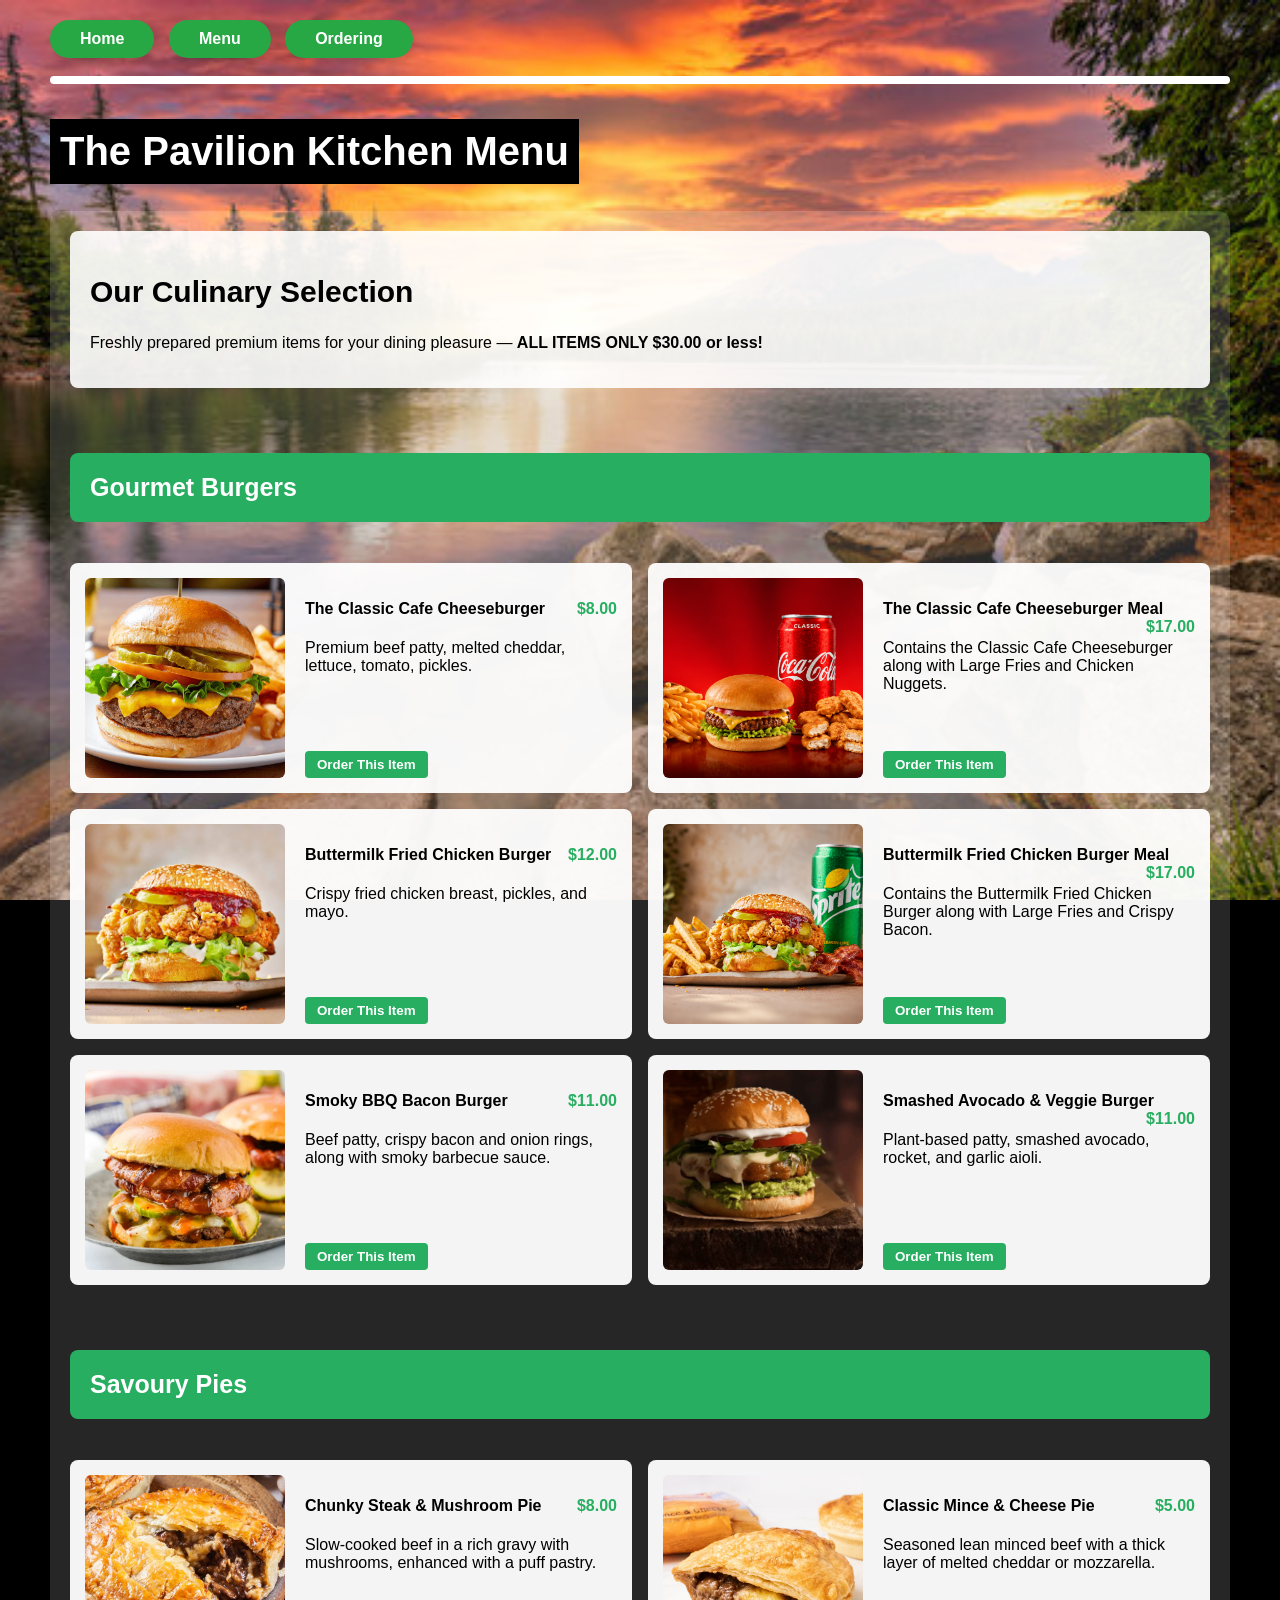
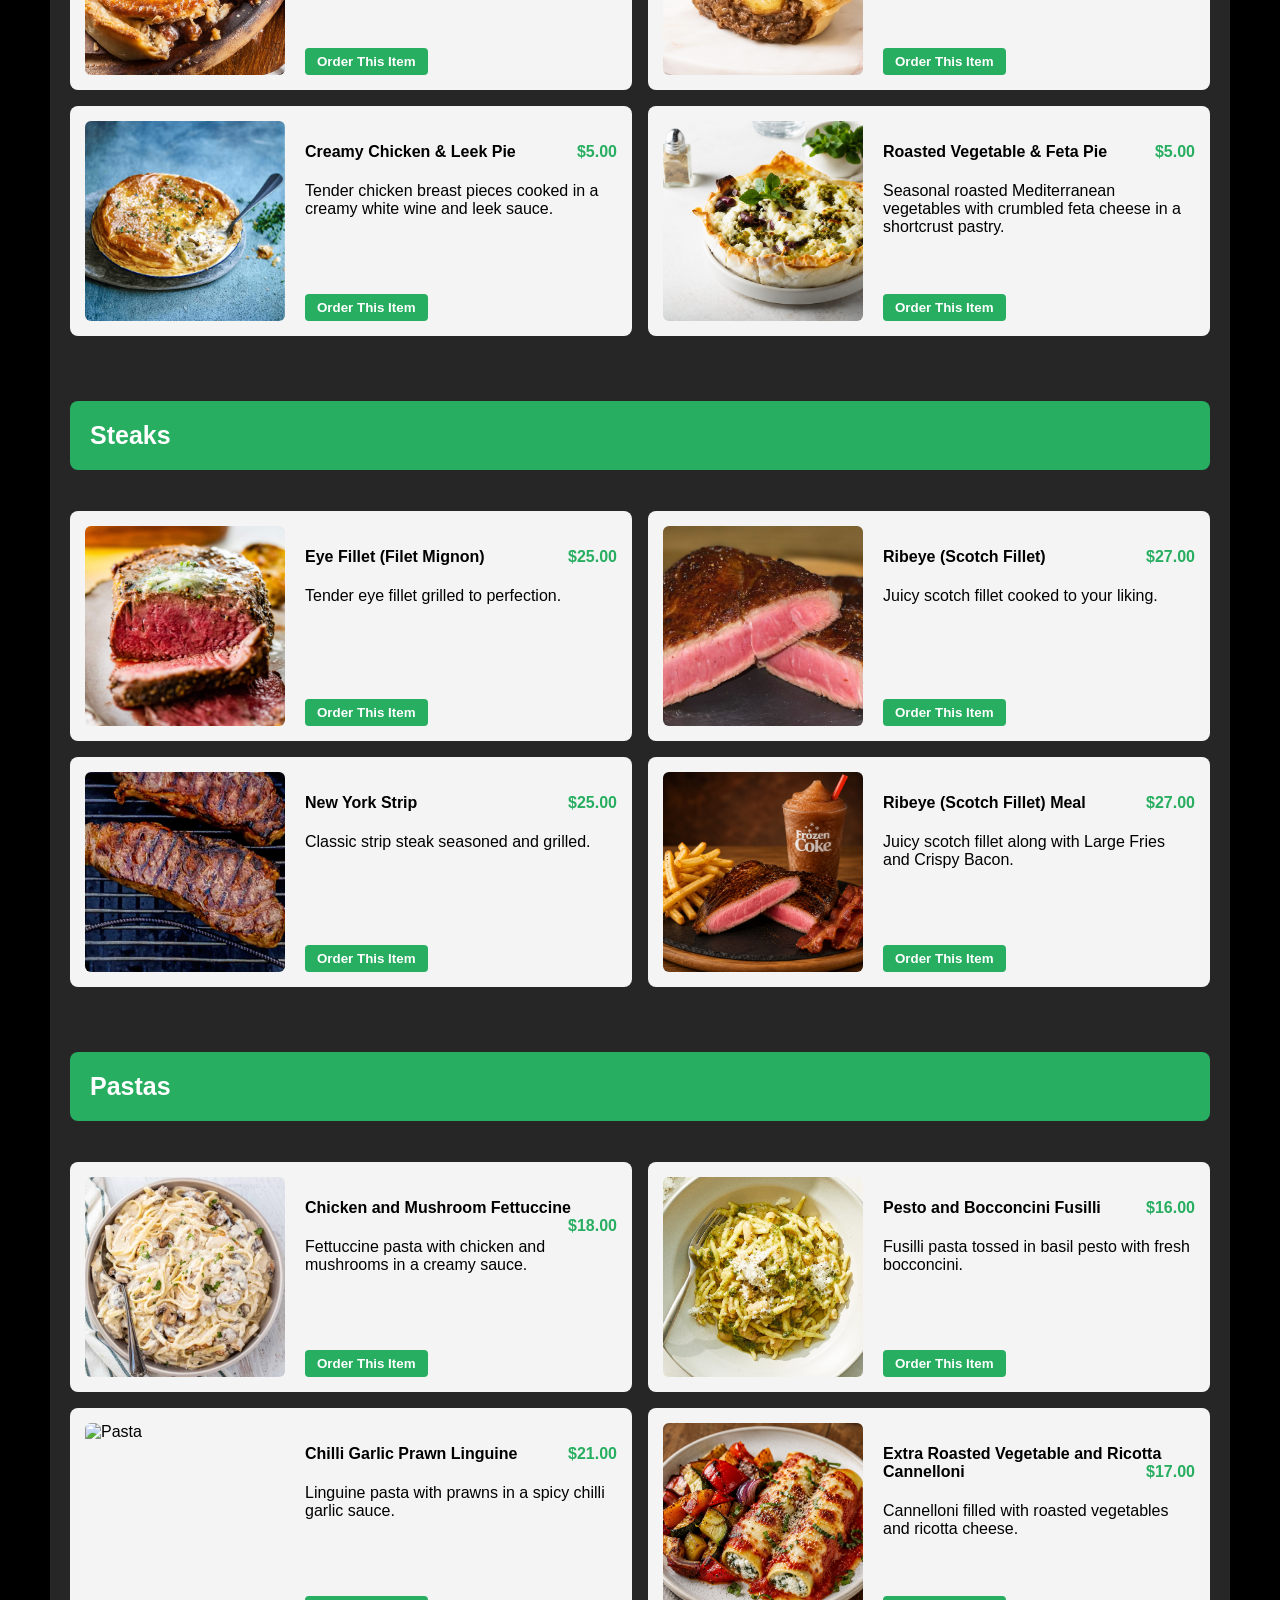
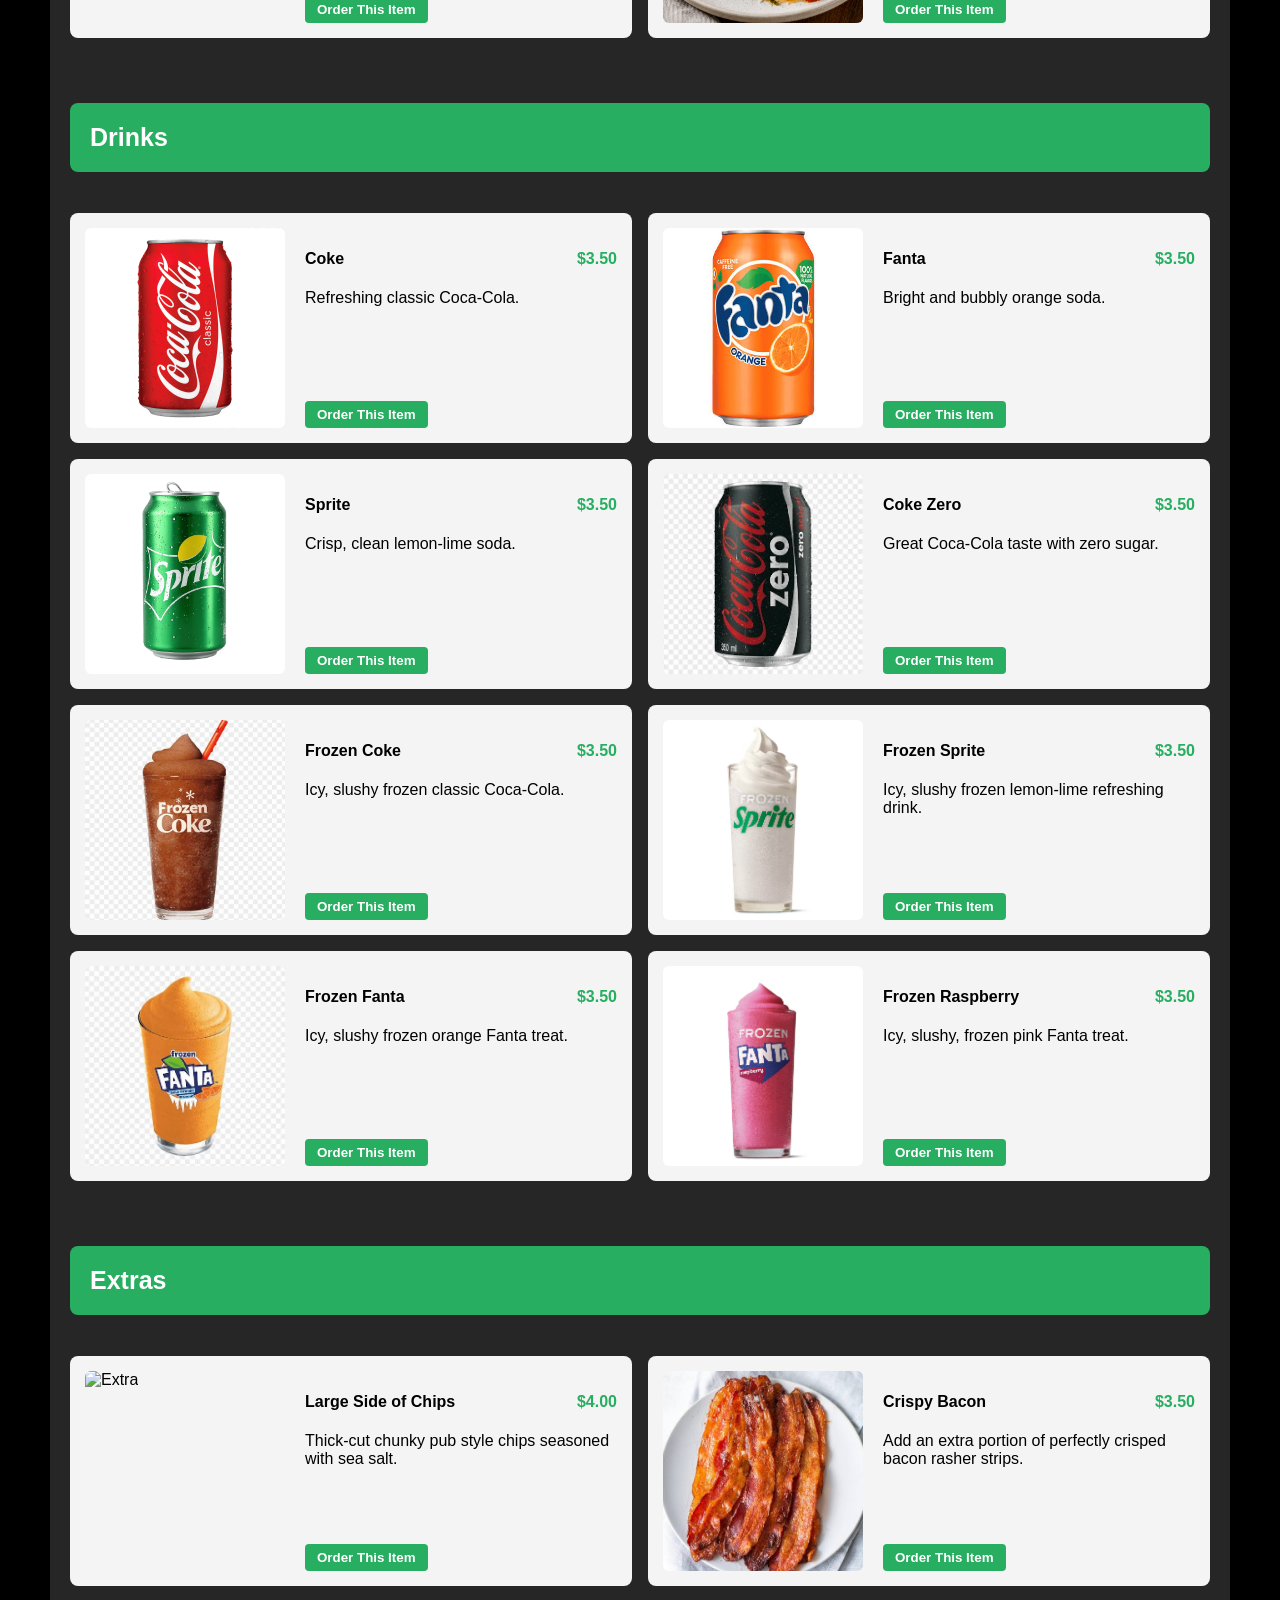
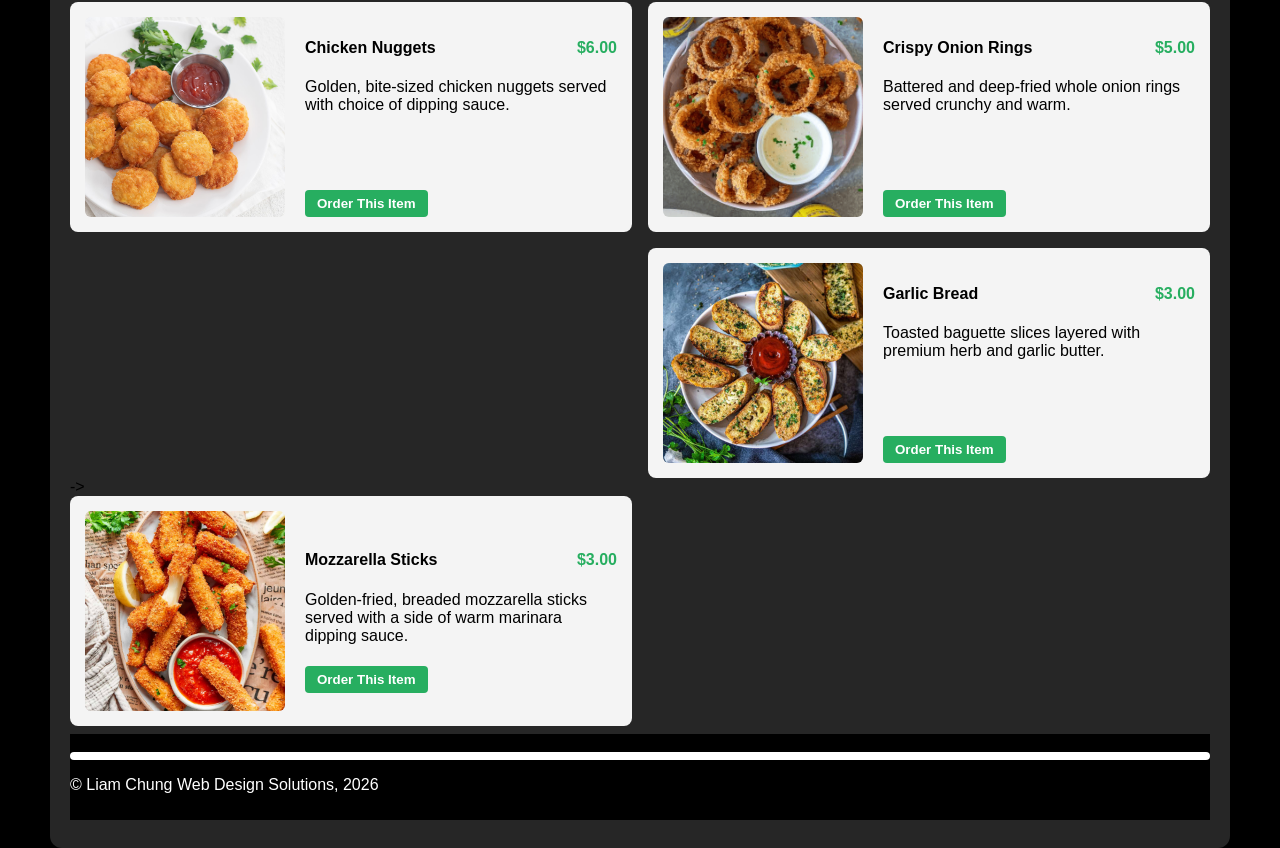
==== Menu.html @ 3f5bae8e "Jul 14, 2026, 12:06 AM" ====
<!DOCTYPE html>
<html lang="en">

<head>
  <title>The Pavilion Kitchen Menu</title>
  <meta charset="UTF-8">

  <!-- Google Fonts Geomini configuration -->
  <link rel="preconnect" href="https://fonts.googleapis.com">
  <link rel="preconnect" href="https://gstatic.com" crossorigin>
  <link rel="stylesheet" href="https://fonts.googleapis.com/css?family=Geomini">  

  <!-- favicon: correct path and include shortcut for older browsers -->
  <link rel="icon" type="image/x-icon" href="images.html/lc_icon.ico">
  <link href="style.css" rel="stylesheet">
</head>

<body class="menu-page">
  <!-- GLOBAL NAVIGATION: Keep layout structure consistent across index, menu, and ordering sub-pages -->
  <nav>
    <a class="buttonleft" href="index.html">Home</a>
    <a class="button" href="Menu.html">Menu</a>
    <a class="button" href="Ordering.html">Ordering</a>
    <hr class="horizontal">
  </nav>

  <!-- BANNER HEADER: Identifies the specific subsystem of the website clearly to the user -->
  <header>
    <!-- Added the menu-title class here -->
    <h1 class="menu-title">The Pavilion Kitchen Menu</h1>
  </header>

  <!-- MAIN CONTAINER: flexbox/grid layout defined in style.css to split menus and settings side-by-side -->
  <main class="menu-display-container">

    <div class="menu-header">
      <h2>Our Culinary Selection</h2>
      <p>Freshly prepared premium items for your dining pleasure — <strong>ALL ITEMS ONLY $30.00 or less!</strong></p>
    </div>


    <!-- Category: Gourmet Burgers -->
    <div class="menu-category-container">
      <h3 class="menu-category-title">Gourmet Burgers</h3>

      <div class="menu-item-card">
        <div class="menu-item-card-image"><img src="images.html/Classic_Cafe_Cheeseburger.png" alt="Burger"></div>
        <div class="menu-item-card-content">
          <div>
            <h4>The Classic Cafe Cheeseburger <span class="price-badge">$8.00</span></h4>
            <p>Premium beef patty, melted cheddar, lettuce, tomato, pickles.</p>
          </div>
          <div><button class="order-btn" onclick="selectAndGo('burg_1')">Order This Item</button></div>
        </div>
      </div>

      <div class="menu-item-card">
        <div class="menu-item-card-image"><img src="images.html/Classic_Cafe_Cheeseburger_Meal_Food.png" alt="Burger"></div>
        <div class="menu-item-card-content">
          <div>
            <h4>The Classic Cafe Cheeseburger Meal <span class="price-badge">$17.00</span></h4>
            <p>Contains the Classic Cafe Cheeseburger along with Large Fries and Chicken Nuggets.</p>
          </div>
          <div><button class="order-btn" onclick="selectAndGo('burg_2')">Order This Item</button></div>
        </div>
      </div>

      <div class="menu-item-card">
        <div class="menu-item-card-image"><img src="images.html/Buttermilk_Fried_Chicken_Burger.png" alt="Burger"></div>
        <div class="menu-item-card-content">
          <div>
            <h4>Buttermilk Fried Chicken Burger <span class="price-badge">$12.00</span></h4>
            <p>Crispy fried chicken breast, pickles, and mayo.</p>
          </div>
          <div><button class="order-btn" onclick="selectAndGo('burg_3')">Order This Item</button></div>
        </div>
      </div>

      <div class="menu-item-card">
        <div class="menu-item-card-image"><img src="images.html/Buttermilk_Fried_Chicken_Burger_Meal.png" alt="Burger"></div>
        <div class="menu-item-card-content">
          <div>
            <h4>Buttermilk Fried Chicken Burger Meal <span class="price-badge">$17.00</span></h4>
            <p>Contains the Buttermilk Fried Chicken Burger along with Large Fries and Crispy Bacon.</p>
          </div>
          <div><button class="order-btn" onclick="selectAndGo('burg_4')">Order This Item</button></div>
        </div>
      </div>

      <div class="menu-item-card">
        <div class="menu-item-card-image"><img src="images.html/Smoky_BBQ_Bacon_Burger.png" alt="Burger"></div>
        <div class="menu-item-card-content">
          <div>
            <h4>Smoky BBQ Bacon Burger <span class="price-badge">$11.00</span></h4>
            <p>Beef patty, crispy bacon and onion rings, along with smoky barbecue sauce.</p>
          </div>
          <div><button class="order-btn" onclick="selectAndGo('burg_5')">Order This Item</button></div>
        </div>
      </div>

      <div class="menu-item-card">
        <div class="menu-item-card-image"><img src="images.html/Smashed_Avocado_and_Veggie_Burger.png" alt="Burger"></div>
        <div class="menu-item-card-content">
          <div>
            <h4>Smashed Avocado & Veggie Burger <span class="price-badge">$11.00</span></h4>
            <p>Plant-based patty, smashed avocado, rocket, and garlic aioli.</p>
          </div>
          <div><button class="order-btn" onclick="selectAndGo('burg_6')">Order This Item</button></div>
        </div>
      </div>
    </div>


    <!-- Category: Savoury Pies -->
    <div class="menu-category-container">
      <h3 class="menu-category-title">Savoury Pies</h3>

      <div class="menu-item-card">
        <div class="menu-item-card-image"><img src="images.html/Chunky_Steak_and_Mushroom_Pie.png" alt="Pie"></div>
        <div class="menu-item-card-content">
          <div>
            <h4>Chunky Steak & Mushroom Pie <span class="price-badge">$8.00</span></h4>
            <p>Slow-cooked beef in a rich gravy with mushrooms, enhanced with a puff pastry.</p>
          </div>
          <div><button class="order-btn" onclick="selectAndGo('pie_1')">Order This Item</button></div>
        </div>
      </div>

      <div class="menu-item-card">
        <div class="menu-item-card-image"><img src="images.html/Classic_Mince_and_Cheese_Pie.png" alt="Pie"></div>
        <div class="menu-item-card-content">
          <div>
            <h4>Classic Mince & Cheese Pie <span class="price-badge">$5.00</span></h4>
            <p>Seasoned lean minced beef with a thick layer of melted cheddar or mozzarella.</p>
          </div>
          <div><button class="order-btn" onclick="selectAndGo('pie_2')">Order This Item</button></div>
        </div>
      </div>

      <div class="menu-item-card">
        <div class="menu-item-card-image"><img src="images.html/Creamy_Chicken_and_Leak_Pie.png" alt="Pie"></div>
        <div class="menu-item-card-content">
          <div>
            <h4>Creamy Chicken & Leek Pie <span class="price-badge">$5.00</span></h4>
            <p>Tender chicken breast pieces cooked in a creamy white wine and leek sauce.</p>
          </div>
          <div><button class="order-btn" onclick="selectAndGo('pie_3')">Order This Item</button></div>
        </div>
      </div>

      <div class="menu-item-card">
        <div class="menu-item-card-image"><img src="images.html/Roasted_Vegetable_and_Feta_Pie.png" alt="Pie"></div>
        <div class="menu-item-card-content">
          <div>
            <h4>Roasted Vegetable & Feta Pie <span class="price-badge">$5.00</span></h4>
            <p>Seasonal roasted Mediterranean vegetables with crumbled feta cheese in a shortcrust pastry.</p>
          </div>
          <div><button class="order-btn" onclick="selectAndGo('pie_4')">Order This Item</button></div>
        </div>
      </div>
    </div>


    <!-- Category: Steaks -->
    <div class="menu-category-container">
      <h3 class="menu-category-title">Steaks</h3>

      <div class="menu-item-card">
        <div class="menu-item-card-image"><img src="images.html/Filet_Mignon_(Eye Fillet).png" alt="Steak"></div>
        <div class="menu-item-card-content">
          <div>
            <h4>Eye Fillet (Filet Mignon) <span class="price-badge">$25.00</span></h4>
            <p>Tender eye fillet grilled to perfection.</p>
          </div>
          <div><button class="order-btn" onclick="selectAndGo('steak_1')">Order This Item</button></div>
        </div>
      </div>

      <div class="menu-item-card">
        <div class="menu-item-card-image"><img src="images.html/Ribeye_Scotch_Fillet.png" alt="Steak"></div>
        <div class="menu-item-card-content">
          <div>
            <h4>Ribeye (Scotch Fillet) <span class="price-badge">$27.00</span></h4>
            <p>Juicy scotch fillet cooked to your liking.</p>
          </div>
          <div><button class="order-btn" onclick="selectAndGo('steak_2')">Order This Item</button></div>
        </div>
      </div>

      <div class="menu-item-card">
        <div class="menu-item-card-image"><img src="images.html/New_York_Strip.png" alt="Steak"></div>
        <div class="menu-item-card-content">
          <div>
            <h4>New York Strip <span class="price-badge">$25.00</span></h4>
            <p>Classic strip steak seasoned and grilled.</p>
          </div>
          <div><button class="order-btn" onclick="selectAndGo('steak_3')">Order This Item</button></div>
        </div>
      </div>

      <div class="menu-item-card">
        <div class="menu-item-card-image"><img src="images.html/Ribeye_Scotch_Fillet_Meal.png" alt="Steak"></div>
        <div class="menu-item-card-content">
          <div>
            <h4>Ribeye (Scotch Fillet) Meal <span class="price-badge">$27.00</span></h4>
            <p>Juicy scotch fillet along with Large Fries and Crispy Bacon.</p>
          </div>
          <div><button class="order-btn" onclick="selectAndGo('steak_4')">Order This Item</button></div>
        </div>
      </div>
    </div>


    <!-- Category: Pastas -->
    <div class="menu-category-container">
      <h3 class="menu-category-title">Pastas</h3>

      <div class="menu-item-card">
        <div class="menu-item-card-image"><img src="images.html/Chicken_and_Mushroom_Fettuccine.png" alt="Pasta"></div>
        <div class="menu-item-card-content">
          <div>
            <h4>Chicken and Mushroom Fettuccine <span class="price-badge">$18.00</span></h4>
            <p>Fettuccine pasta with chicken and mushrooms in a creamy sauce.</p>
          </div>
          <div><button class="order-btn" onclick="selectAndGo('pasta_1')">Order This Item</button></div>
        </div>
      </div>

      <div class="menu-item-card">
        <div class="menu-item-card-image"><img src="images.html/Basil_Pesto_and_Halloumi_Fusilli.png" alt="Pasta"></div>
        <div class="menu-item-card-content">
          <div>
            <h4>Pesto and Bocconcini Fusilli <span class="price-badge">$16.00</span></h4>
            <p>Fusilli pasta tossed in basil pesto with fresh bocconcini.</p>
          </div>
          <div><button class="order-btn" onclick="selectAndGo('pasta_2')">Order This Item</button></div>
        </div>
      </div>

      <div class="menu-item-card">
        <div class="menu-item-card-image"><img src="images.html/Chilli_garlic_prawn_linguine.png" alt="Pasta"></div>
        <div class="menu-item-card-content">
          <div>
            <h4>Chilli Garlic Prawn Linguine <span class="price-badge">$21.00</span></h4>
            <p>Linguine pasta with prawns in a spicy chilli garlic sauce.</p>
          </div>
          <div><button class="order-btn" onclick="selectAndGo('pasta_3')">Order This Item</button></div>
        </div>
      </div>

      <div class="menu-item-card">
        <div class="menu-item-card-image"><img src="images.html/Extra_Roasted_Vegetables_and_Ricotta_Cannelloni.png" alt="Pasta"></div>
        <div class="menu-item-card-content">
          <div>
            <h4>Extra Roasted Vegetable and Ricotta Cannelloni <span class="price-badge">$17.00</span></h4>
            <p>Cannelloni filled with roasted vegetables and ricotta cheese.</p>
          </div>
          <div><button class="order-btn" onclick="selectAndGo('pasta_4')">Order This Item</button></div>
        </div>
      </div>
    </div>


    <!-- Category: Drinks -->
    <div class="menu-category-container">
      <h3 class="menu-category-title">Drinks</h3>

      <div class="menu-item-card">
        <div class="menu-item-card-image"><img src="images.html/Coke.png" alt="Drink"></div>
        <div class="menu-item-card-content">
          <div>
            <h4>Coke <span class="price-badge">$3.50</span></h4>
            <p>Refreshing classic Coca-Cola.</p>
          </div>
          <div><button class="order-btn" onclick="selectAndGo('drink_1')">Order This Item</button></div>
        </div>
      </div>

      <div class="menu-item-card">
        <div class="menu-item-card-image"><img src="images.html/Fanta.png" alt="Drink"></div>
        <div class="menu-item-card-content">
          <div>
            <h4>Fanta <span class="price-badge">$3.50</span></h4>
            <p>Bright and bubbly orange soda.</p>
          </div>
          <div><button class="order-btn" onclick="selectAndGo('drink_2')">Order This Item</button></div>
        </div>
      </div>

      <div class="menu-item-card">
        <div class="menu-item-card-image"><img src="images.html/Sprite.png" alt="Drink"></div>
        <div class="menu-item-card-content">
          <div>
            <h4>Sprite <span class="price-badge">$3.50</span></h4>
            <p>Crisp, clean lemon-lime soda.</p>
          </div>
          <div><button class="order-btn" onclick="selectAndGo('drink_3')">Order This Item</button></div>
        </div>
      </div>

      <div class="menu-item-card">
        <div class="menu-item-card-image"><img src="images.html/Coke_Zero.png" alt="Drink"></div>
        <div class="menu-item-card-content">
          <div>
            <h4>Coke Zero <span class="price-badge">$3.50</span></h4>
            <p>Great Coca-Cola taste with zero sugar.</p>
          </div>
          <div><button class="order-btn" onclick="selectAndGo('drink_4')">Order This Item</button></div>
        </div>
      </div>

      <div class="menu-item-card">
        <div class="menu-item-card-image"><img src="images.html/Frozen_Coke.png" alt="Drink"></div>
        <div class="menu-item-card-content">
          <div>
            <h4>Frozen Coke <span class="price-badge">$3.50</span></h4>
            <p>Icy, slushy frozen classic Coca-Cola.</p>
          </div>
          <div><button class="order-btn" onclick="selectAndGo('drink_5')">Order This Item</button></div>
        </div>
      </div>

      <div class="menu-item-card">
        <div class="menu-item-card-image"><img src="images.html/Frozen_Sprite.png" alt="Drink"></div>
        <div class="menu-item-card-content">
          <div>
            <h4>Frozen Sprite <span class="price-badge">$3.50</span></h4>
            <p>Icy, slushy frozen lemon-lime refreshing drink.</p>
          </div>
          <div><button class="order-btn" onclick="selectAndGo('drink_6')">Order This Item</button></div>
        </div>
      </div>

      <div class="menu-item-card">
        <div class="menu-item-card-image"><img src="images.html/Frozen_Fanta.png" alt="Drink"></div>
        <div class="menu-item-card-content">
          <div>
            <h4>Frozen Fanta <span class="price-badge">$3.50</span></h4>
            <p>Icy, slushy frozen orange Fanta treat.</p>
          </div>
          <div><button class="order-btn" onclick="selectAndGo('drink_7')">Order This Item</button></div>
        </div>
      </div>

      <div class="menu-item-card">
        <div class="menu-item-card-image"><img src="images.html/Frozen_Raspberry.png" alt="Drink"></div>
        <div class="menu-item-card-content">
          <div>
            <h4>Frozen Raspberry <span class="price-badge">$3.50</span></h4>
            <p>Icy, slushy, frozen pink Fanta treat.</p>
          </div>
          <div><button class="order-btn" onclick="selectAndGo('drink_8')">Order This Item</button></div>
        </div>
      </div>
    </div>


    <!-- Category: Extras -->
    <div class="menu-category-container">
      <h3 class="menu-category-title">Extras</h3>

      <div class="menu-item-card">
        <div class="menu-item-card-image"><img src="images.html/Large_Side_Of_Hot_Chips.png" alt="Extra"></div>
        <div class="menu-item-card-content">
          <div>
            <h4>Large Side of Chips <span class="price-badge">$4.00</span></h4>
            <p>Thick-cut chunky pub style chips seasoned with sea salt.</p>
          </div>
          <div><button class="order-btn" onclick="selectAndGo('extra_1')">Order This Item</button></div>
        </div>
      </div>

      <div class="menu-item-card">
        <div class="menu-item-card-image"><img src="images.html/Crispy_Bacon.png" alt="Extra"></div>
        <div class="menu-item-card-content">
          <div>
            <h4>Crispy Bacon <span class="price-badge">$3.50</span></h4>
            <p>Add an extra portion of perfectly crisped bacon rasher strips.</p>
          </div>
          <div><button class="order-btn" onclick="selectAndGo('extra_2')">Order This Item</button></div>
        </div>
      </div>

      <div class="menu-item-card">
        <div class="menu-item-card-image"><img src="images.html/Chicken_Nuggets.png" alt="Extra"></div>
        <div class="menu-item-card-content">
          <div>
            <h4>Chicken Nuggets <span class="price-badge">$6.00</span></h4>
            <p>Golden, bite-sized chicken nuggets served with choice of dipping sauce.</p>
          </div>
          <div><button class="order-btn" onclick="selectAndGo('extra_3')">Order This Item</button></div>
        </div>
      </div>

      <div class="menu-item-card">
        <div class="menu-item-card-image"><img src="images.html/Crispy_Onion_Rings.png" alt="Extra"></div>
        <div class="menu-item-card-content">
          <div>
            <h4>Crispy Onion Rings <span class="price-badge">$5.00</span></h4>
            <p>Battered and deep-fried whole onion rings served crunchy and warm.</p>
          </div>
          <div><button class="order-btn" onclick="selectAndGo('extra_4')">Order This Item</button></div>
        </div>
      </div>

      <div class="menu-item-card">
        <div class="menu-item-card-image"><img src="images.html/Garlic_Bread.png" alt="Extra"></div>
        <div class="menu-item-card-content">
          <div>
            <h4>Garlic Bread <span class="price-badge">$3.00</span></h4>
            <p>Toasted baguette slices layered with premium herb and garlic butter.</p>
          </div>
          <div><button class="order-btn" onclick="selectAndGo('extra_5')">Order This Item</button></div>
        </div>
      </div>
    </div>

  ->
<div class="menu-item-card">
  <div class="menu-item-card-image"><img src="images.html/Mozzarella_Sticks.png" alt="Extra"></div>
  <div class="menu-item-card-content">
    <div>
      <h4>Mozzarella Sticks <span class="price-badge">$3.00</span></h4>
      <p>Golden-fried, breaded mozzarella sticks served with a side of warm marinara dipping sauce.</p>
    </div>
    <div><button class="order-btn" onclick="selectAndGo('extra_6')">Order This Item</button></div>
  </div>
</div>

  <!-- COPYRIGHT FOOTER: Explicitly stamps personal ownership and publication year context -->
  <footer>
    <hr class="horizontal">
    <p>&copy; Liam Chung Web Design Solutions, 2026</p>
  </footer>

  <script src="script.js"></script>
</body>
</html>
---- style.css ----
/* =================================================================================================
   1. GLOBAL STYLES & FONTS
   AUTHOR: Liam Chung (Liam Chung Web Design Solutions)
   PURPOSE: Reset margins and establish fallback typography for the web project.
   =================================================================================================
 */
body {
  background-color: #000000;
  background-size: cover;
  background-position: center;
  background-attachment: fixed;
  font-family: 'Geomini', sans-serif;
  min-height: 100vh; /* Let the page grow dynamically but remain at least screen-length */

  /* Must set top and bottom margins to 0px, and top and bottom padding to 0px to avoid a vertical
     scrollbar appearing when the min-height: 100vh; property setting is used.
     A vertical scrollbar will be visible on the home page if not configured correctly. */ 
  margin: 0px 50px 0px 50px; 
  padding: 0px;
}

/* =================================================================================================
   2. PAGE SPECIFIC BACKGROUNDS
   DEVELOPER NOTE: Add specific views using separate classes.
   =================================================================================================
 */
body.home-page {
  background-image: url("images.html/Fancy_Forest.png");
}

body.menu-page {
  background-image: url("images.html/Mountain_Sunset.png");
}

body.ordering-page {
  background-image: url("images.html/Singapore_City.png");
}

/* =================================================================================================
   3. NAVIGATION & BANNERS
   =================================================================================================
 */
/* Shared properties for button classes */
.button, .buttonleft {
  background-color: #28a745;
  color: #ffffff;
  padding: 10px 30px;
  text-decoration: none;
  display: inline-block;
  border-radius: 50px; /* Pill-shaped navigational controls design choice */
  font-weight: bold;
  box-shadow: 0 4px 6px rgb(0 0 0 / 0.1);
  margin-top: 20px; /* This sets how far away the buttons are from the top margin of the body html
                       element */
  margin-bottom: 10px;
}

/* Unique properties for button class.
   The buttonleft class does not have a margin-left setting because the body CSS rule sets the
   spacing to the left edge of the leftmost button from the left margin of the window. */
.button {
  margin-left: 10px;
}

.button:hover, .buttonleft:hover {
  transform: translateY(-2px); /* Subtle lifting motion on pointer hover states */
  box-shadow: 0 6px 8px rgb(0 0 0 / 0.15);
}

.horizontal {
  border: none;
  height: 8px;
  background-color: #ffffff;
  border-radius: 50px;
  width: 100%;
}

/* Typography Hierarchy Headers */
/* Shared properties for h1 classes */
h1 {
  color: #ffffff;
  display: inline-block; /* Shortens the background to match the text length */
  font-weight: bold;
  font-size: 40px;
  padding: 10px 10px;  /* Optional: adds a little cushion on the left and right sides of the text */
}

h1.home-title, h1.menu-title, h1.ordering-title {
  background: #000000;
}

h2 {
  color: #000000;
  font-weight: bold;
  font-size: 30px;
}

h3 {
  color: #ffffff;
  font-weight: bold;
  font-size: 25px;
}

.intro-banner-ad {
  max-width: 600px;
}

.intro-banner-ad > img {
  max-width: 600px;
  max-height: 300px;
  object-fit: contain; /* Prevents aspect ratio distortion of branding graphics */
  display: block;
}

/* Shared properties for intro-link classes */
.intro-link, .intro-link-bottom {
  max-width: 600px;
  margin-top: 20px;
}

/* Unique property for intro-link-bottom class */
.intro-link-bottom {
  margin-bottom: 20px; /* Add a small gap between the bottom link and the footer */
}

/* Premium styled large button layout rules */
.jumbotron-link {
  display: block;
  text-align: center;
  padding: 25px 20px; /* Increased top/bottom padding to make it physically bigger */
  background: linear-gradient(135deg, #e67e22, #d35400);
  color: #ffffff;
  font-size: 1.6rem; /* Slightly larger typography size for premium legibility */
  font-weight: bold;
  text-decoration: none;
  border-radius: 12px;
  letter-spacing: 1px;
  text-shadow: 1px 1px 4px rgb(0 0 0 / 0.4);
  box-shadow: 0 6px 15px rgb(0 0 0 / 0.3);
  transition: all 0.3s ease;
}

/* Dynamic lifting behavior when user points to button */
.jumbotron-link:hover {
  transform: translateY(-3px);
  box-shadow: 0 10px 20px rgb(0 0 0 / 0.4);
  background: linear-gradient(135deg, #f39c12, #e67e22);
}

/* =================================================================================================
   4. MENU PANELS
   =================================================================================================
 */
.menu-display-container {
  padding: 20px 20px;
  background: rgb(255 255 255 / 0.15);
  border-radius: 12px;
}

.menu-header {
  background: rgb(255 255 255 / 0.9);
  padding: 20px;
  border-radius: 8px;
  width: 100%;
  box-sizing: border-box;
}

.menu-category-container {
  display: flex;
  flex-wrap: wrap;
  flex-flow: row wrap;
  gap: 16px;
  width: 100%;
  box-sizing: border-box;

  /* This forces the card to shrink to exactly half the container width minus the gap */
  flex: 0 0 calc(50% - 8px);
  margin-top: 40px;
  
  /* Aligns the left-over single item (Mozzarella Sticks) to the right side */
  justify-content: flex-end; 
}

.menu-category-title {
  background-color: #27ae60;
  padding: 20px;
  border-radius: 8px;
  margin-top: 25px;
  width: 100%;
}

.menu-item-card {
  background: rgb(255 255 255 / 0.95);
  display: flex; /* Dynamic element sizing inside custom cards */
  gap: 20px;
  padding: 15px;
  border-radius: 8px;
  align-items: center;

  flex: 0 1 calc(50% - 8px) !important;

  width: calc(50% - 8px) !important;
  max-width: calc(50% - 8px) !important;
  box-sizing: border-box !important;
}

.menu-item-card:hover {
  transform: translateY(-2px);
}

.menu-item-card-image {
  width: 200px;        /* Increased from 100px to make images bigger */
  height: 200px;       /* Increased from 100px to maintain a perfect square aspect ratio */
  border-radius: 6px;
  overflow: hidden;    /* Clips overlapping boundaries cleanly */
  flex-shrink: 0;      /* Prevents thumbnails from collapsing inside narrow layout screens */
}

.menu-item-card-image > img {
  width: 100%;
  height: 100%;
  object-fit: cover;
}

.menu-item-card-content {
  display: flex;
  flex-grow: 1;
  flex-direction: column;
  height: 100%;
  justify-content: space-between;
  padding: 10px 0;
}

.order-btn {
  background: #27ae60;
  color: #ffffff;
  border: none;
  padding: 6px 12px;
  cursor: pointer;
  border-radius: 4px;
  font-weight: bold;
  margin-top: 5px;
}

.price-badge {
  float: right;
  color: #27ae60;
  font-weight: bold;
}

/* =================================================================================================
   5. ORDERING PANELS
   =================================================================================================
 */

.pos-container {
  max-width: 1200px;
  margin: 20px auto;
  display: grid;
  grid-template-columns: 1fr 1fr; /* Two columns split evenly side-by-side */
  gap: 30px;
  padding: 0 40px;
}

.pos-card {
  background: rgb(255 255 255 / 0.95); /* High transparency white contrast sheet overlays */
  padding: 20px;
  border-radius: 8px;
  box-shadow: 0 4px 10px rgb(0 0 0 / 0.3); /* Pronounced depth shadow to separate interaction card layers */
}

.form-group {
  margin-bottom: 15px;
}

.form-group label {
  display: block;
  font-weight: bold;
  margin-bottom: 5px;
}

.form-group input {
  width: 100%;
  padding: 8px;
  border: 1px solid #ccc;
  border-radius: 4px;
  box-sizing: border-box; /* Force padding adjustments to remain within fixed widths */
}

.alert-danger {
  background: #f8d7da;
  color: #721c24;
  padding: 10px;
  border-radius: 4px;
  margin-bottom: 15px;
  display: none; /* Managed conditionally by validation blocks inside script.js */
  border: 1px solid #f5c6cb;
  font-weight: bold;
}

.selection-preview-box {
  background: #eeeeee;
  padding: 15px;
  border-radius: 4px;
  margin-top: 15px;
}

.btn-reset {
  background: #e74c3c; /* Noticeable alert red for layout clearing controls */
  color: #ffffff;
  border: none;
  padding: 10px;
  cursor: pointer;
  font-weight: bold;
  border-radius: 4px;
}

.btn-order {
  background: #27ae60; /* Vibrant corporate green for successful path trigger actions */
  color: #ffffff;
  border: none;
  padding: 10px;
  cursor: pointer;
  font-weight: bold;
  border-radius: 4px;
}

/* =================================================================================================
   6. RECEIPT SUMMARY MODULE
   =================================================================================================
 */
.receipt-container {
  background: #ffffff;
  padding: 20px;
  border-radius: 4px;
  margin-top: 20px;
  box-shadow: 0 4px 10px rgb(0 0 0 / 0.2);
  display: none;
  font-family: monospace; /* Monospacing simulates authentic thermal receipt outputs */
  border-top: 4px dashed #333; /* Perforated layout style visual details */
}

.receipt-row {
  display: flex;
  justify-content: space-between; /* Pins field item descriptions left and values right */
  margin: 8px 0;
  font-size: 1.1rem;
}

/* =================================================================================================
   7. FOOTER
   =================================================================================================
 */
/* Unique properties for footer. */
footer {
  background-color: #000000;
  margin: 8px 0;
  color: #ffffff;
  padding: 10px 0; /* Adds 10px of space to the top and bottom inside the background */
}

/* =================================================================================================
   ORDERING PAGE: FORCE TWO ITEMS PER ROW FIX
   =================================================================================================
 */

/* 1. Force each category block container to layout items horizontally */
.category-block {
  display: flex !important;
  flex-flow: row wrap !important;
  gap: 16px !important;
  width: 100% !important;
  box-sizing: border-box !important;
}

/* 2. Keep the green category banner spanning 100% full row width */
.category-title {
  flex: 0 0 100% !important;
  width: 100% !important;
}

/* 3. Constrain each card row item to exactly 50% width minus the flex gap */
.menu-item-row {
  flex: 0 0 calc(50% - 8px) !important;
  width: calc(50% - 8px) !important;
  max-width: calc(50% - 8px) !important;
  box-sizing: border-box !important;
  margin-bottom: 0px !important; /* Spacing is now cleanly managed by the gap property */
}

/* 4. Responsive adjustment: Stack into a clean single column layout on small screens */
@media (max-width: 768px) {
  .menu-item-row {
    flex: 0 0 100% !important;
    width: 100% !important;
    max-width: 100% !important;
  }
}


/* ==========================================================================
   FINAL UNIFIED AUTOMATED BANNER SLIDESHOW SYSTEM
   ========================================================================== */

/* Base slideshow structural wrapper box layout */
.intro-banner-ad {
  position: relative;
  width: 100%;
  display: block;
}

/* Individual slider frames matching image properties */
.intro-banner-ad .slide {
  width: 100%;
  height: auto;
  display: block;
  opacity: 0;
  transition: opacity 1.2s ease-in-out;
}

/* Overlay inactive images over the base layout boundary line */
.intro-banner-ad .slide:not(:first-child) {
  position: absolute;
  top: 0;
  left: 0;
}

/* Visibility selector toggled via script runtime engine loops */
.intro-banner-ad .slide.active {
  opacity: 1;
}

/* EXTEND AND SHIFT BANNER SLIDESHOW RIGHT ALIGNED ON HOME SCREEN */
body.home-page .intro-banner-ad {
  max-width: 100% !important;  
  width: 90vw !important;                  
  margin-left: 0 !important;               
  margin-bottom: 20px !important; 
  z-index: 5;
}

body.home-page .intro-banner-ad .slide {
  width: 100% !important;
  height: auto !important;
  object-fit: cover !important;            
}
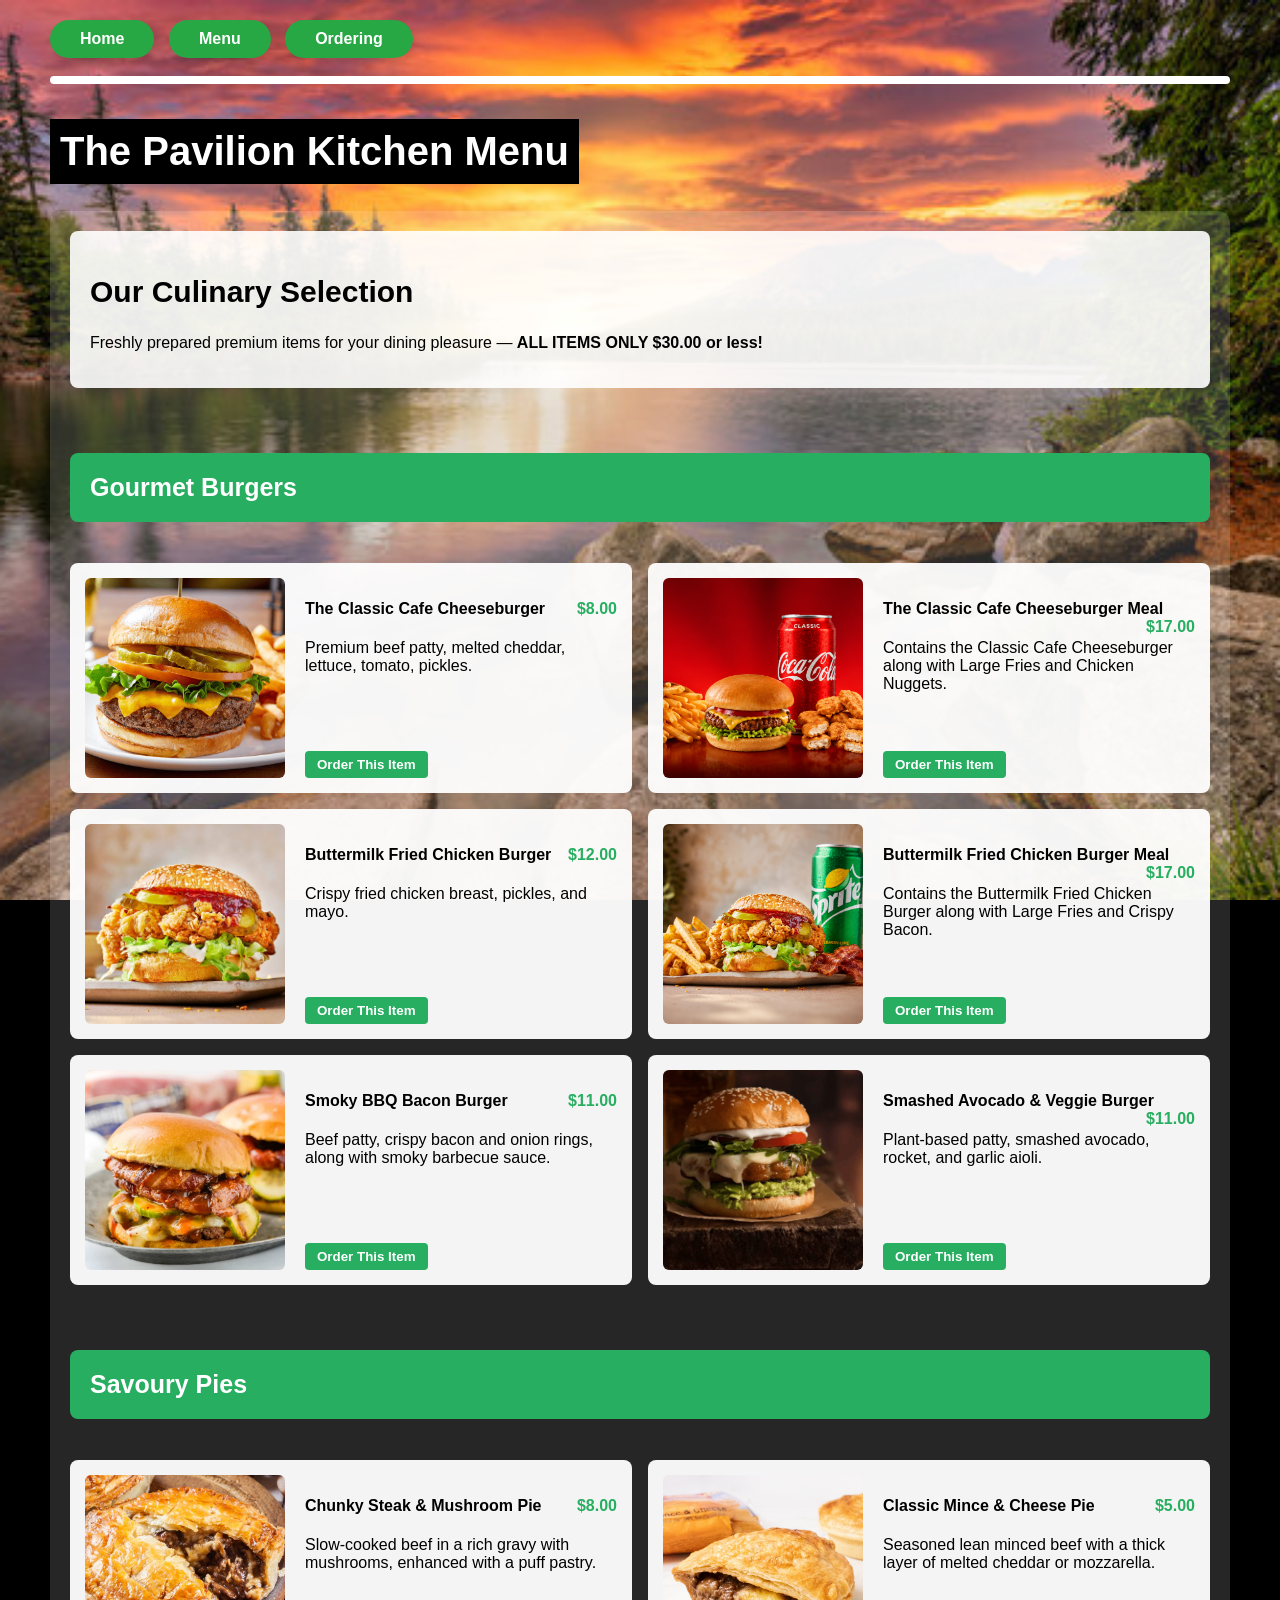
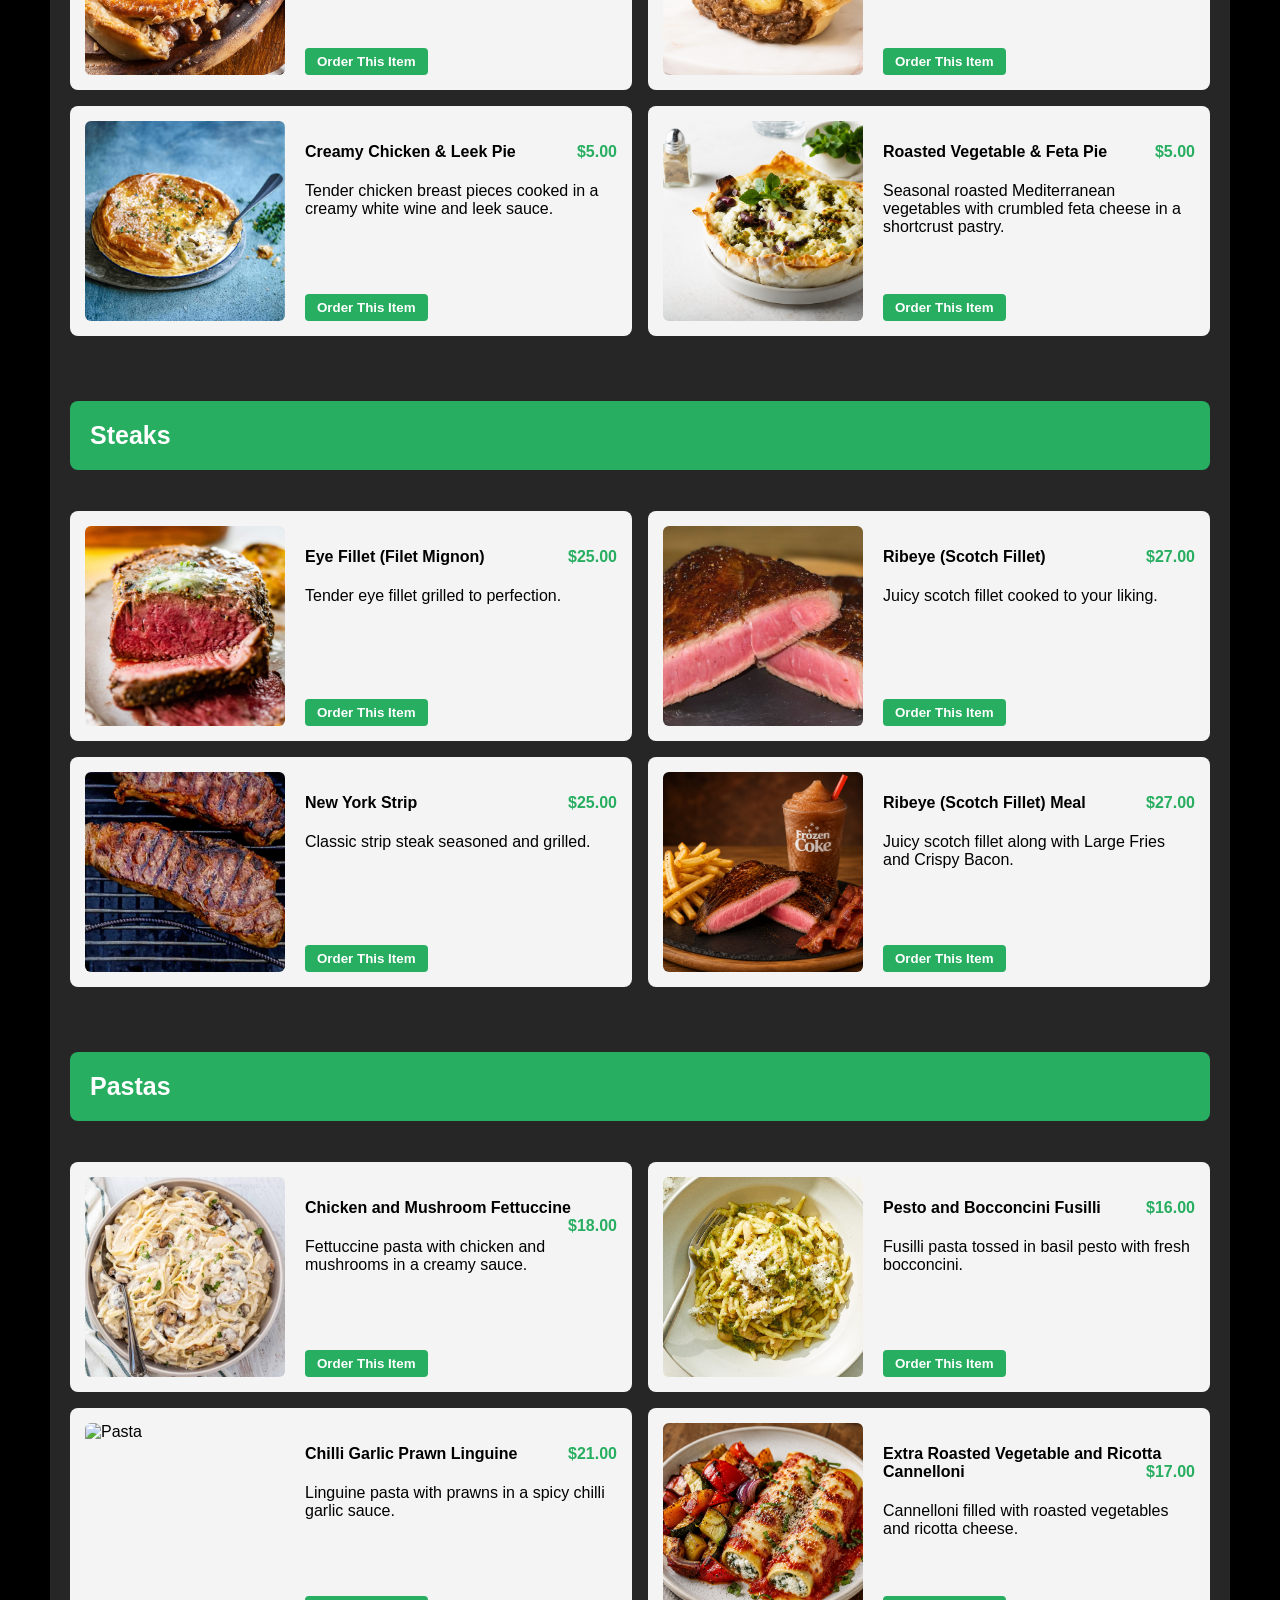
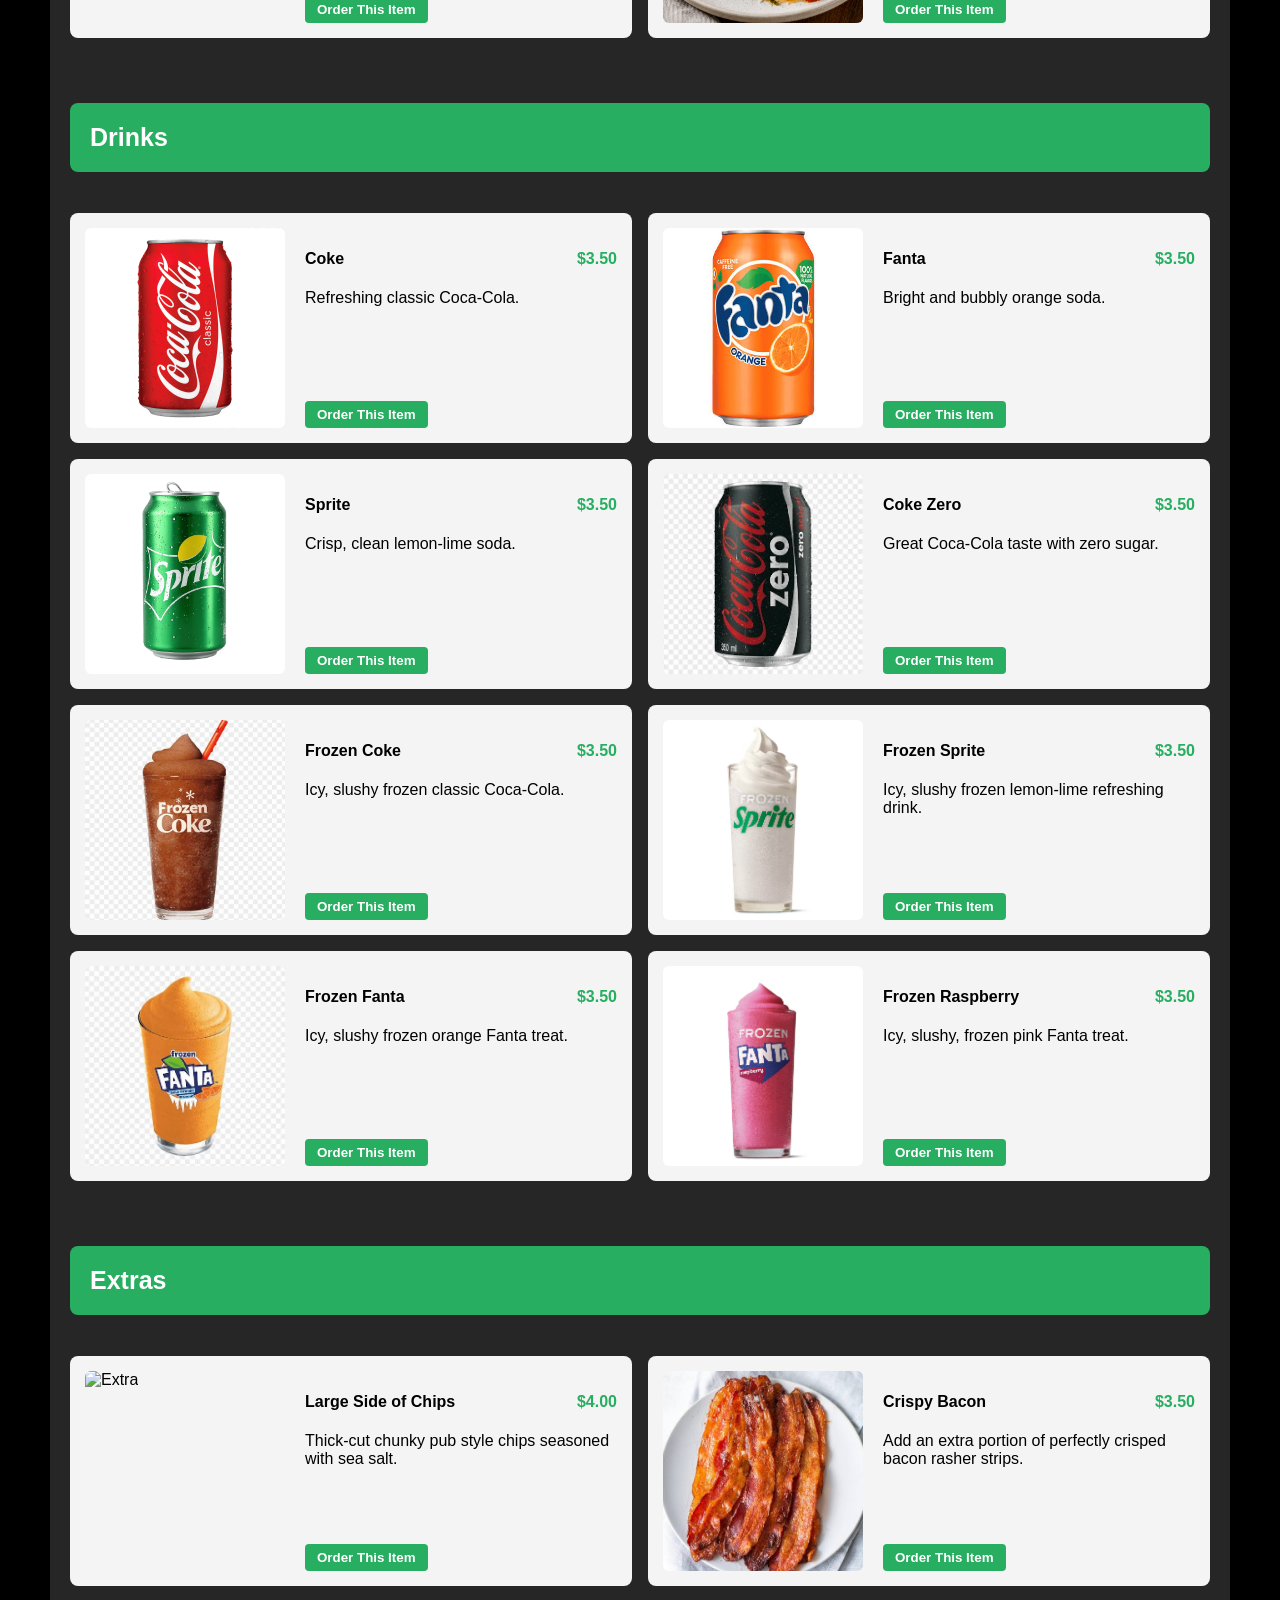
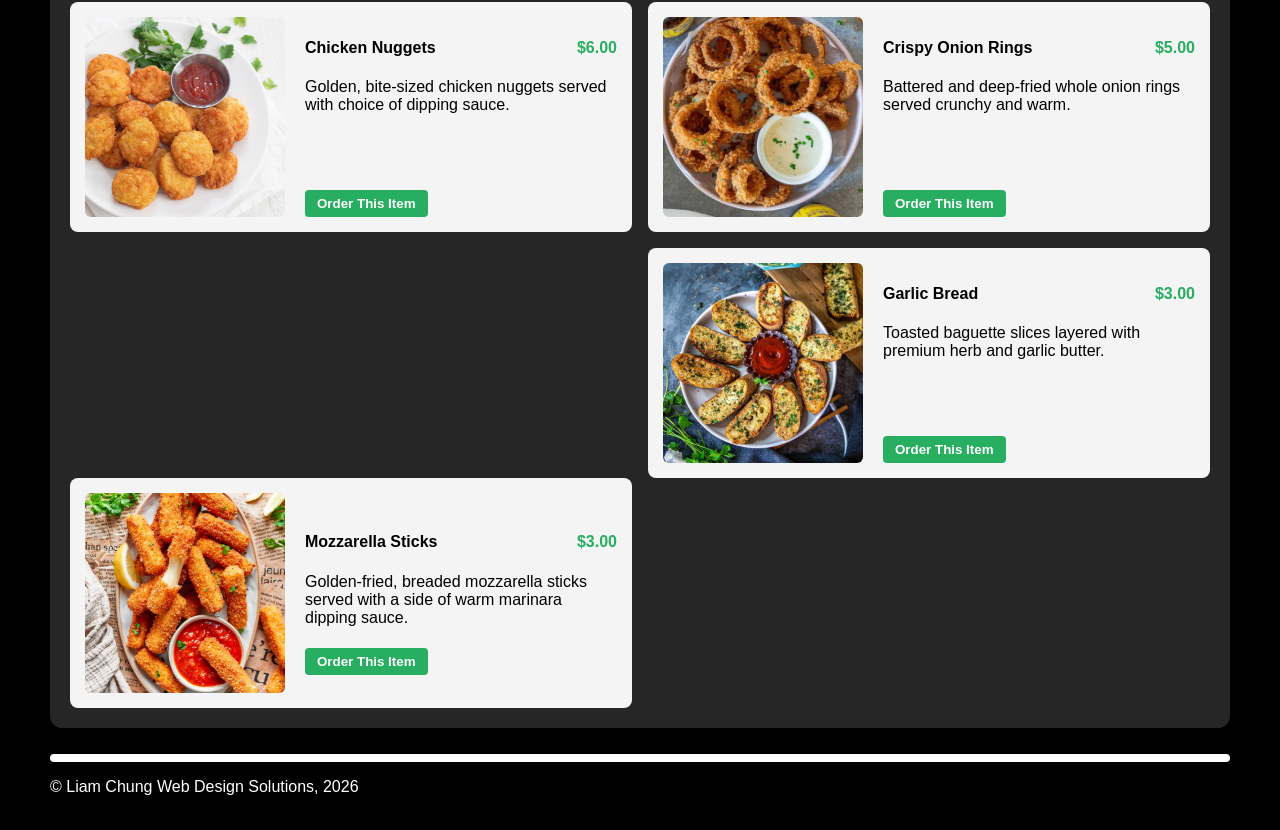
==== commit 06a57946: "Jul 14, 2026, 12:07 AM" ====
--- a/Menu.html
+++ b/Menu.html
@@ -415,19 +415,21 @@
       </div>
     </div>
 
-  ->
-<div class="menu-item-card">
-  <div class="menu-item-card-image"><img src="images.html/Mozzarella_Sticks.png" alt="Extra"></div>
-  <div class="menu-item-card-content">
+   <div class="menu-item-card">
+   <div class="menu-item-card-image"><img src="images.html/Mozzarella_Sticks.png" alt="Extra"></div>
+   <div class="menu-item-card-content">
     <div>
       <h4>Mozzarella Sticks <span class="price-badge">$3.00</span></h4>
       <p>Golden-fried, breaded mozzarella sticks served with a side of warm marinara dipping sauce.</p>
     </div>
     <div><button class="order-btn" onclick="selectAndGo('extra_6')">Order This Item</button></div>
-  </div>
-</div>
-
-  <!-- COPYRIGHT FOOTER: Explicitly stamps personal ownership and publication year context -->
+   </div>
+ </div>
+</main>
+  
+
+
+<!-- COPYRIGHT FOOTER: Explicitly stamps personal ownership and publication year context -->
   <footer>
     <hr class="horizontal">
     <p>&copy; Liam Chung Web Design Solutions, 2026</p>
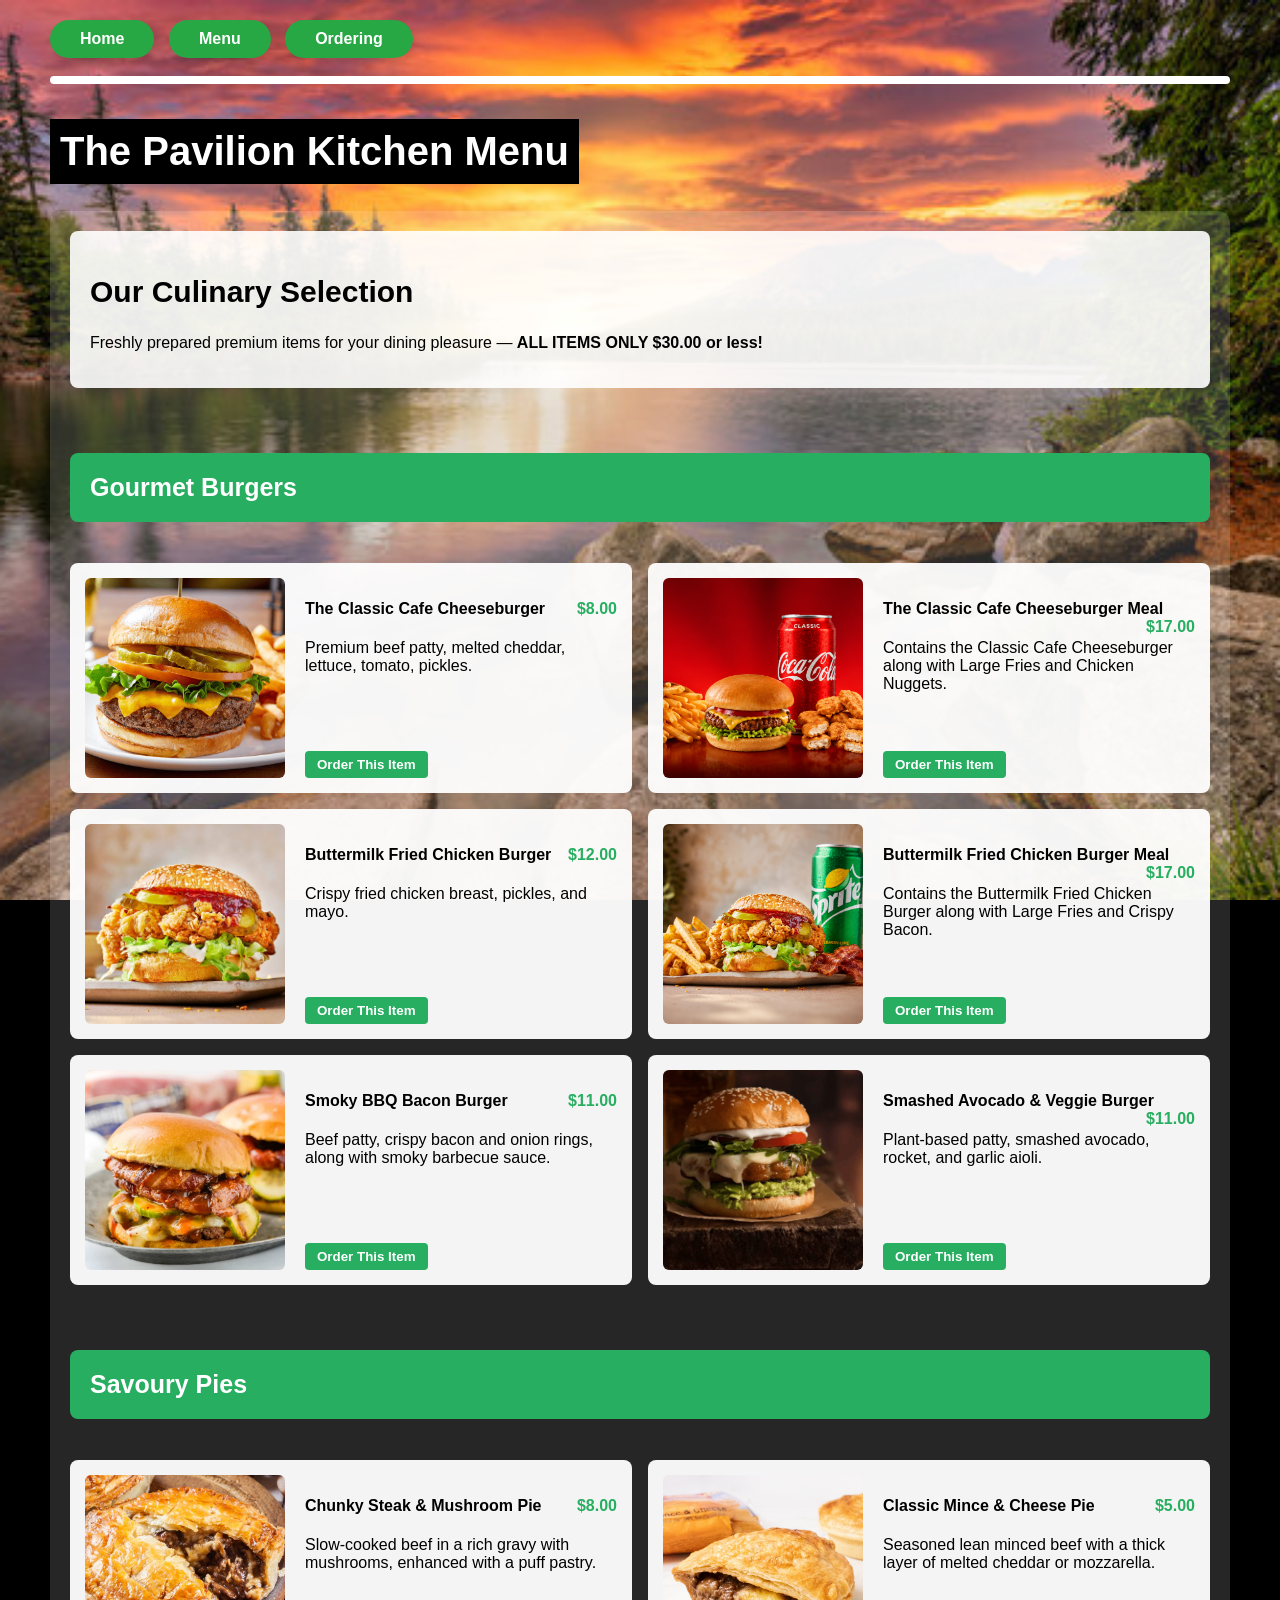
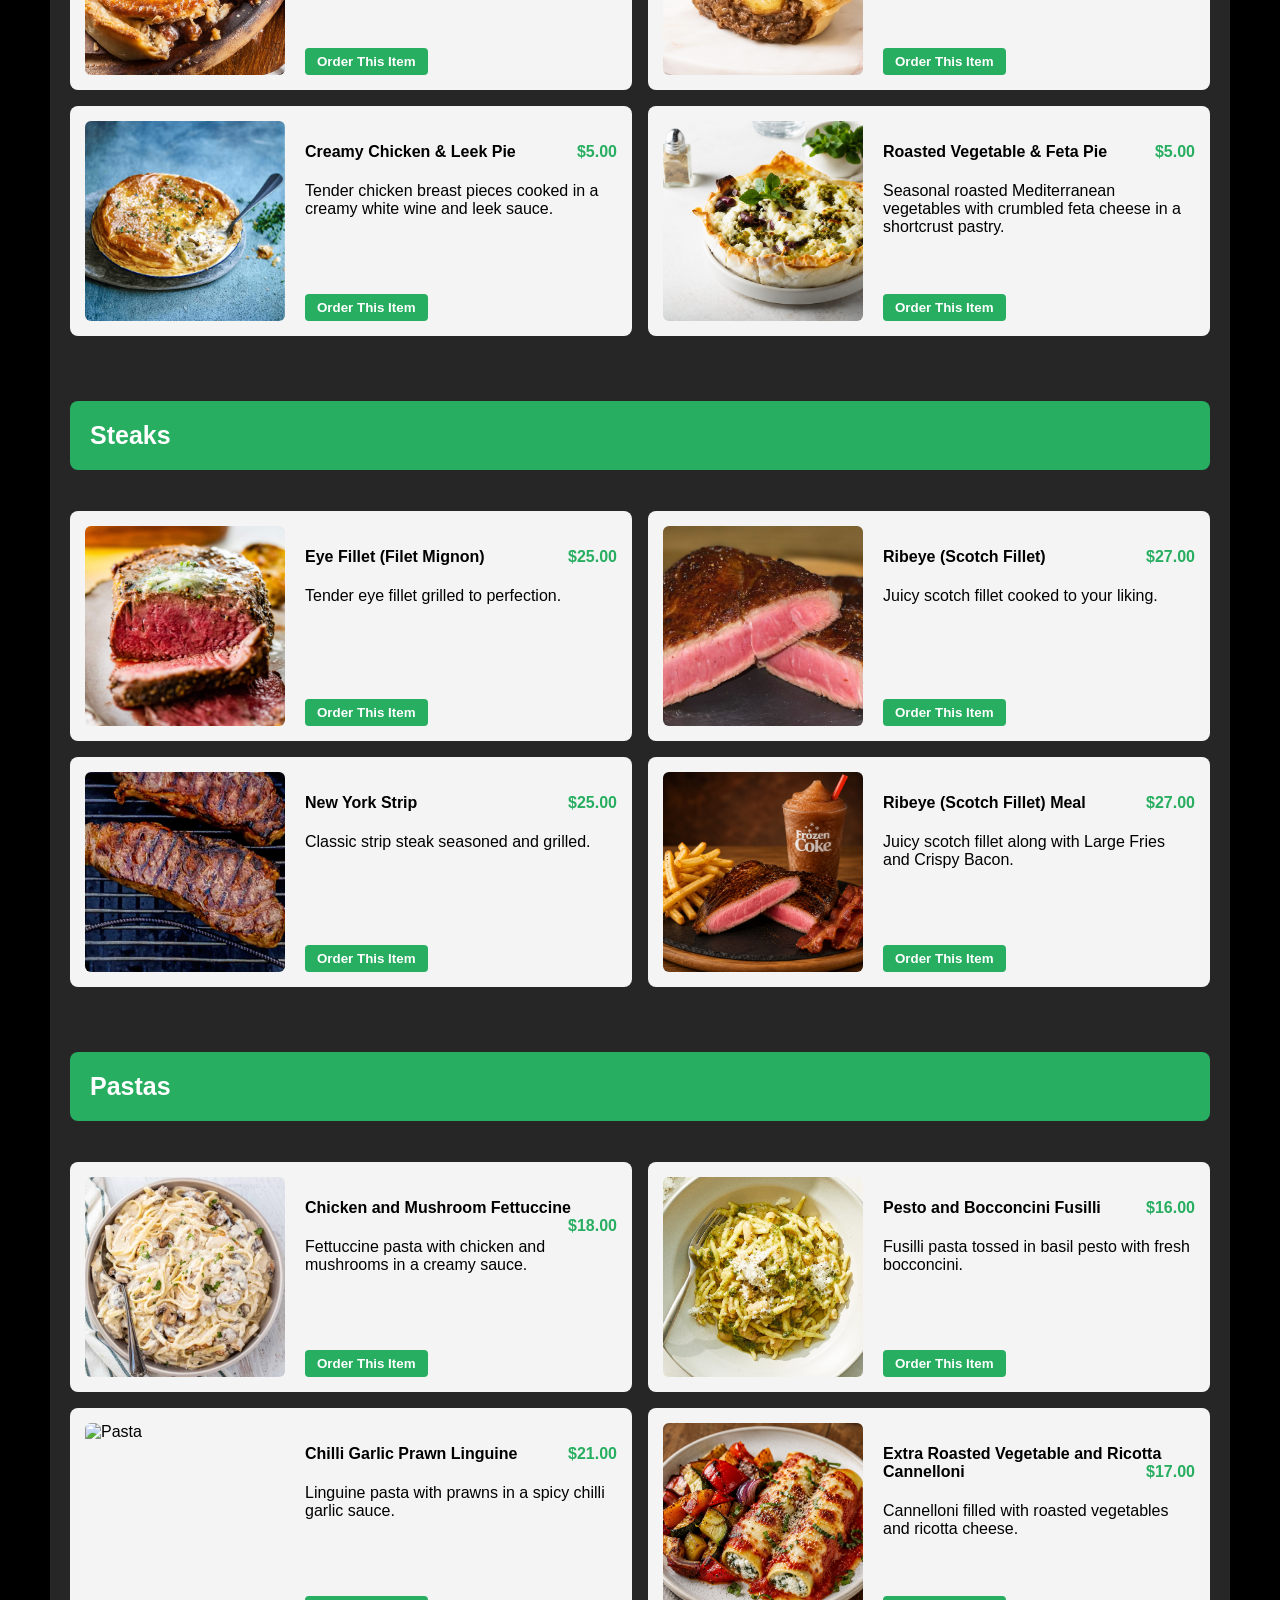
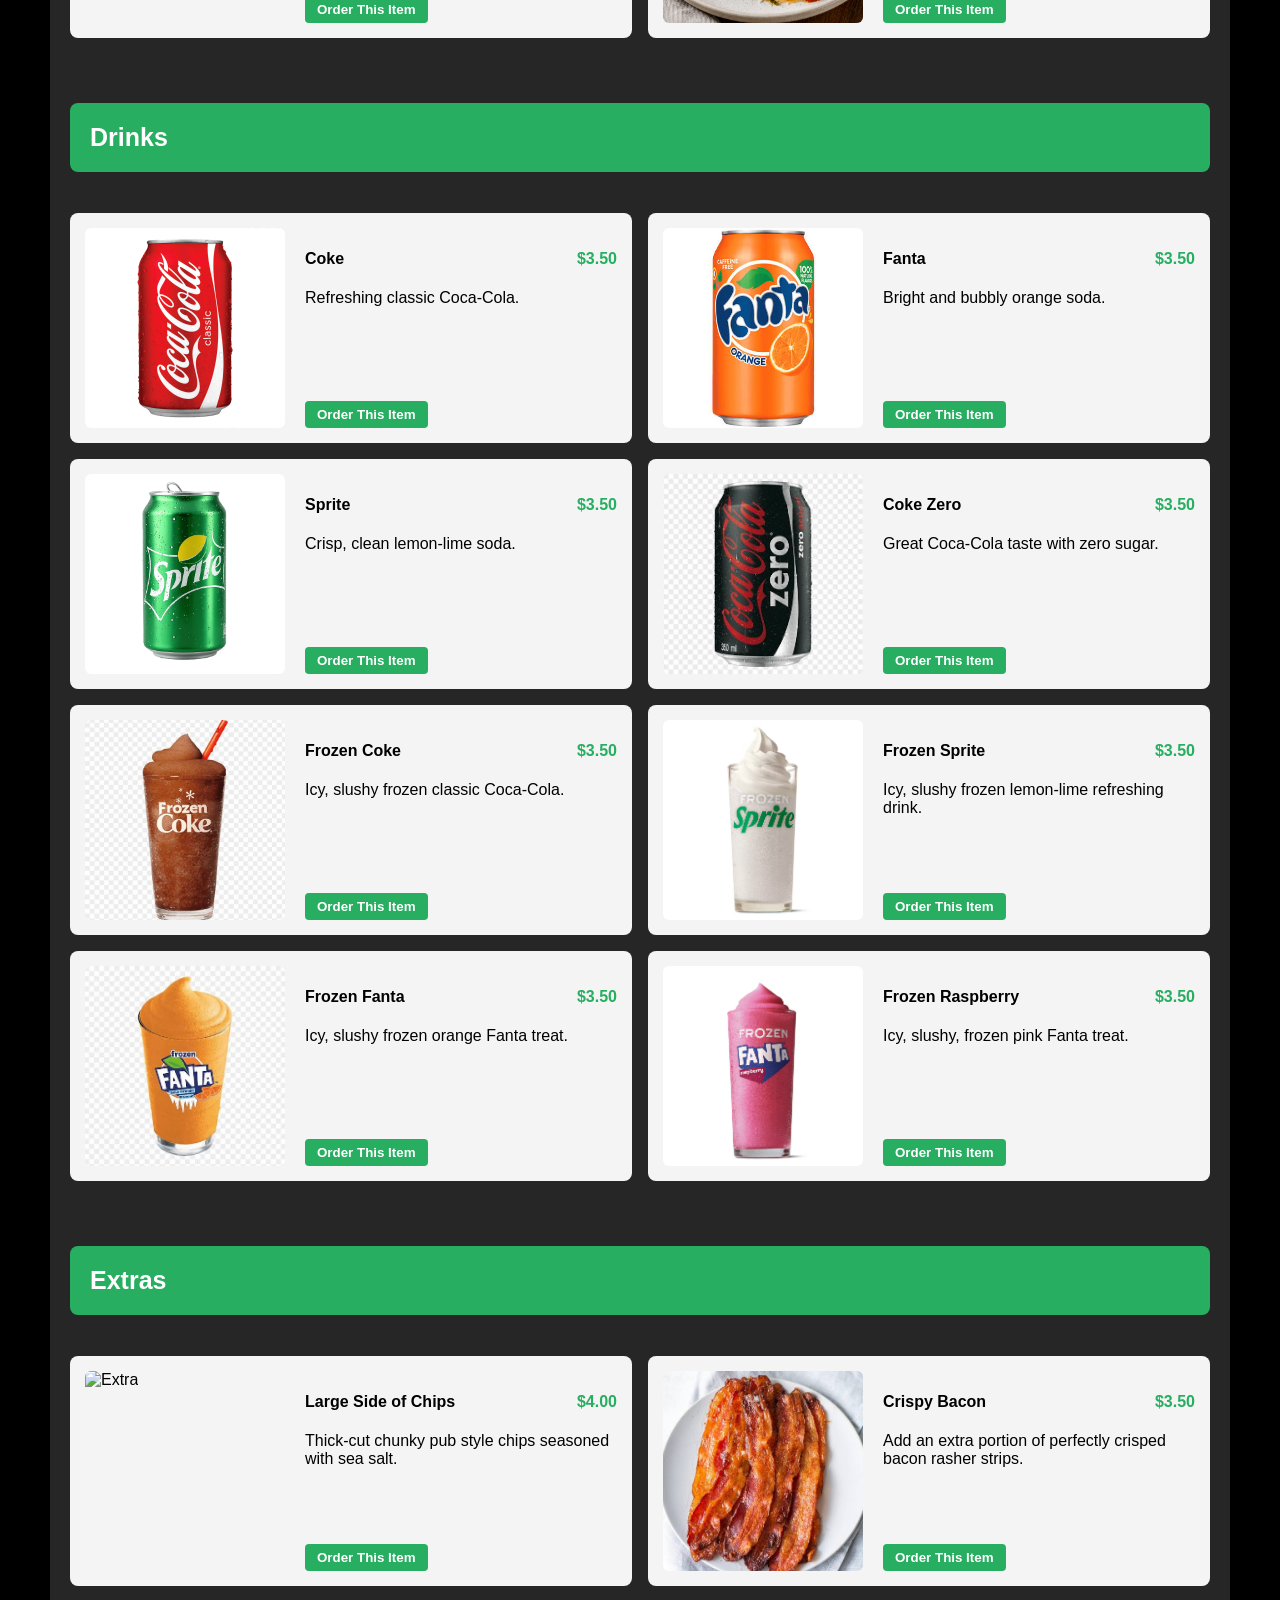
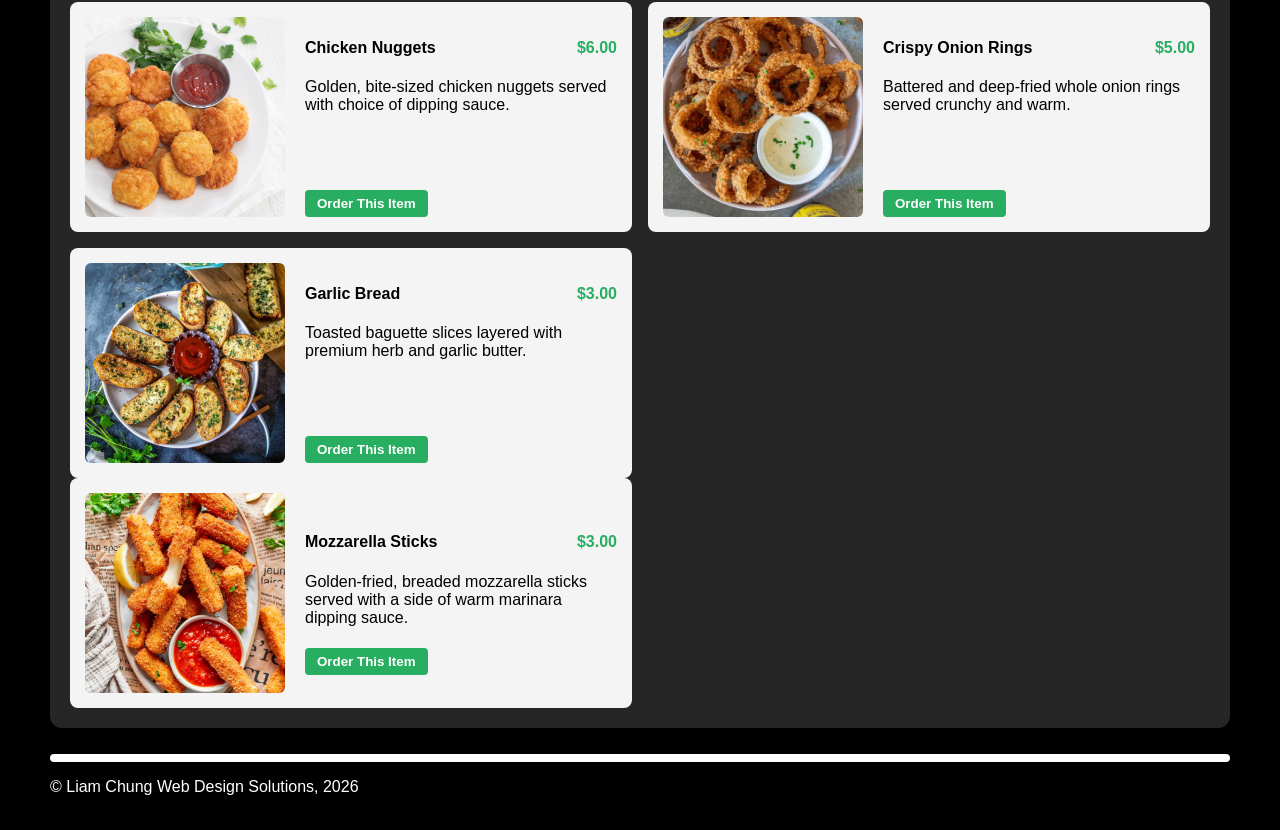
==== commit 2eca8a85: "Jul 14, 2026, 12:10 AM" ====
--- a/Menu.html
+++ b/Menu.html
@@ -415,7 +415,7 @@
       </div>
     </div>
 
-   <div class="menu-item-card">
+    <div class="menu-item-card">
    <div class="menu-item-card-image"><img src="images.html/Mozzarella_Sticks.png" alt="Extra"></div>
    <div class="menu-item-card-content">
     <div>
@@ -423,13 +423,16 @@
       <p>Golden-fried, breaded mozzarella sticks served with a side of warm marinara dipping sauce.</p>
     </div>
     <div><button class="order-btn" onclick="selectAndGo('extra_6')">Order This Item</button></div>
-   </div>
- </div>
-</main>
-  
-
-
-<!-- COPYRIGHT FOOTER: Explicitly stamps personal ownership and publication year context -->
+  </div>
+</div>
+
+
+
+  </main>
+
+
+
+  <!-- COPYRIGHT FOOTER: Explicitly stamps personal ownership and publication year context -->
   <footer>
     <hr class="horizontal">
     <p>&copy; Liam Chung Web Design Solutions, 2026</p>
--- a/style.css
+++ b/style.css
@@ -177,8 +177,6 @@
   flex: 0 0 calc(50% - 8px);
   margin-top: 40px;
   
-  /* Aligns the left-over single item (Mozzarella Sticks) to the right side */
-  justify-content: flex-end; 
 }
 
 .menu-category-title {
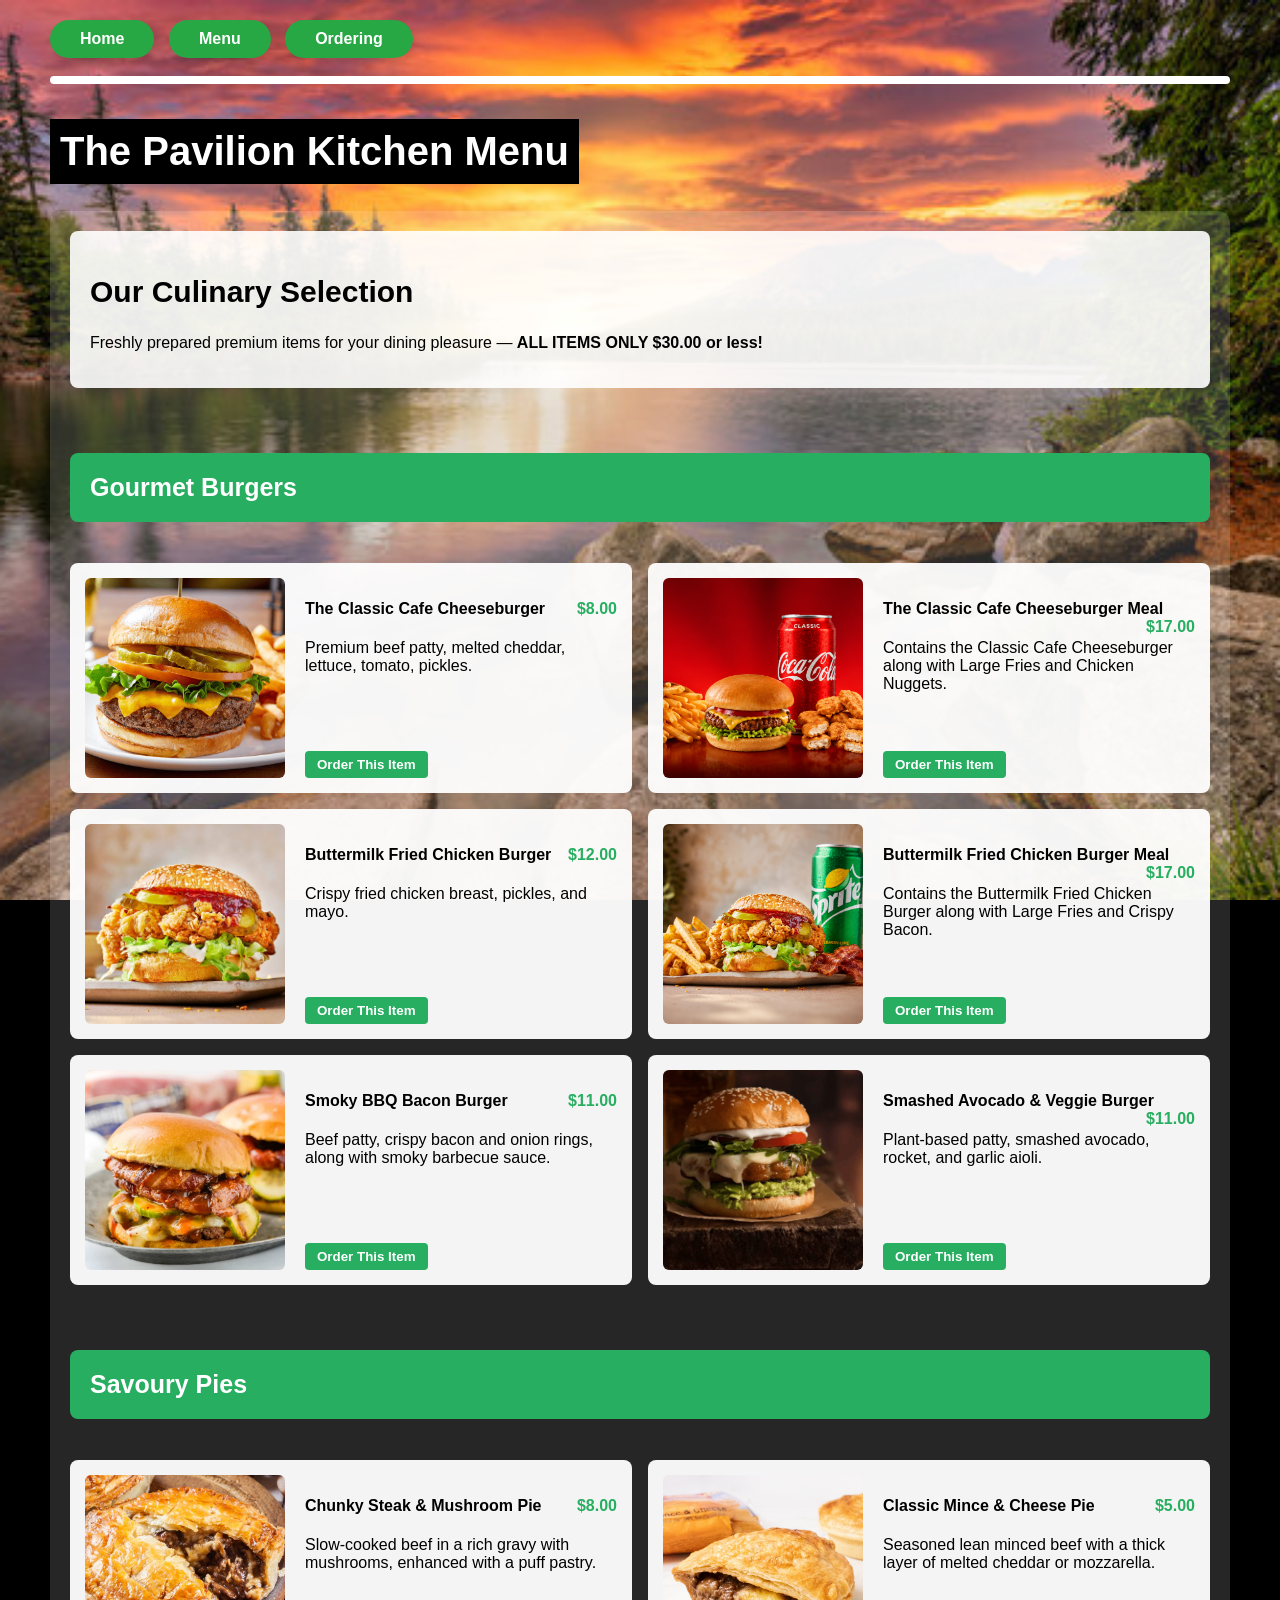
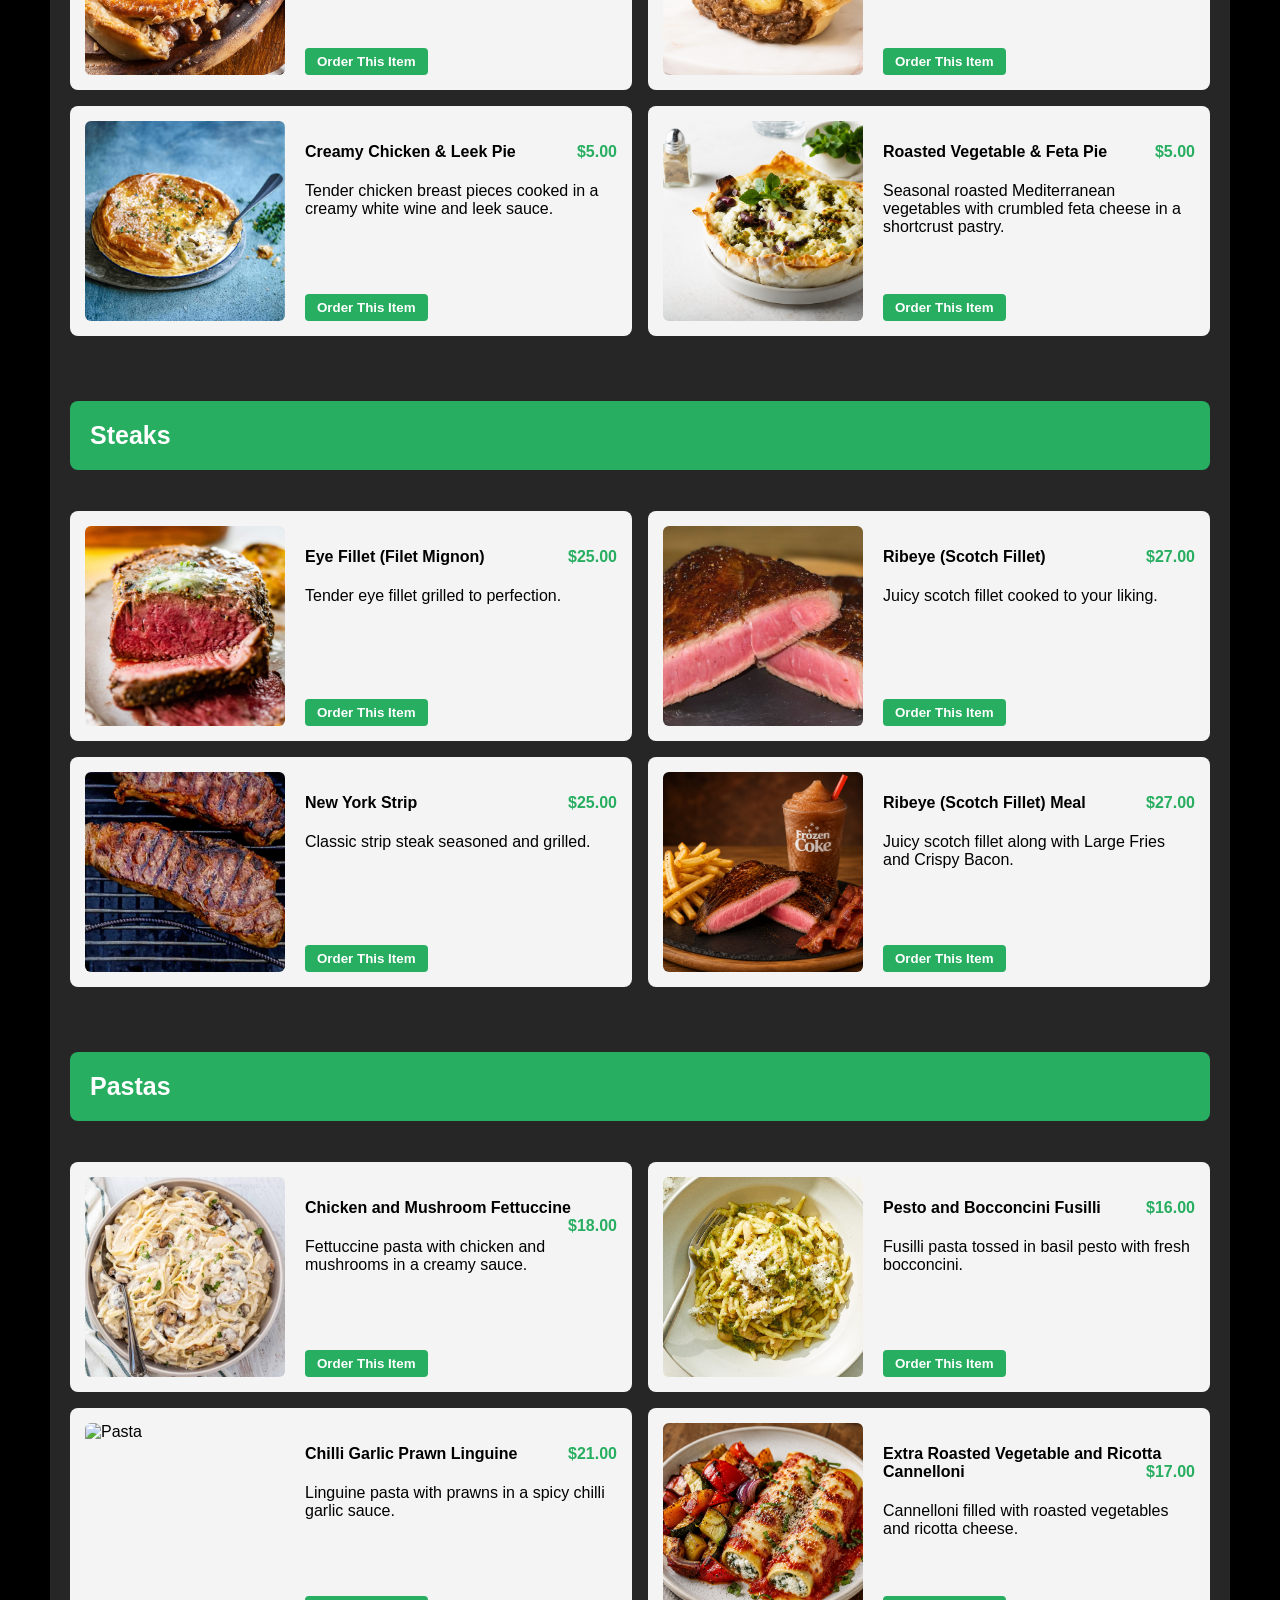
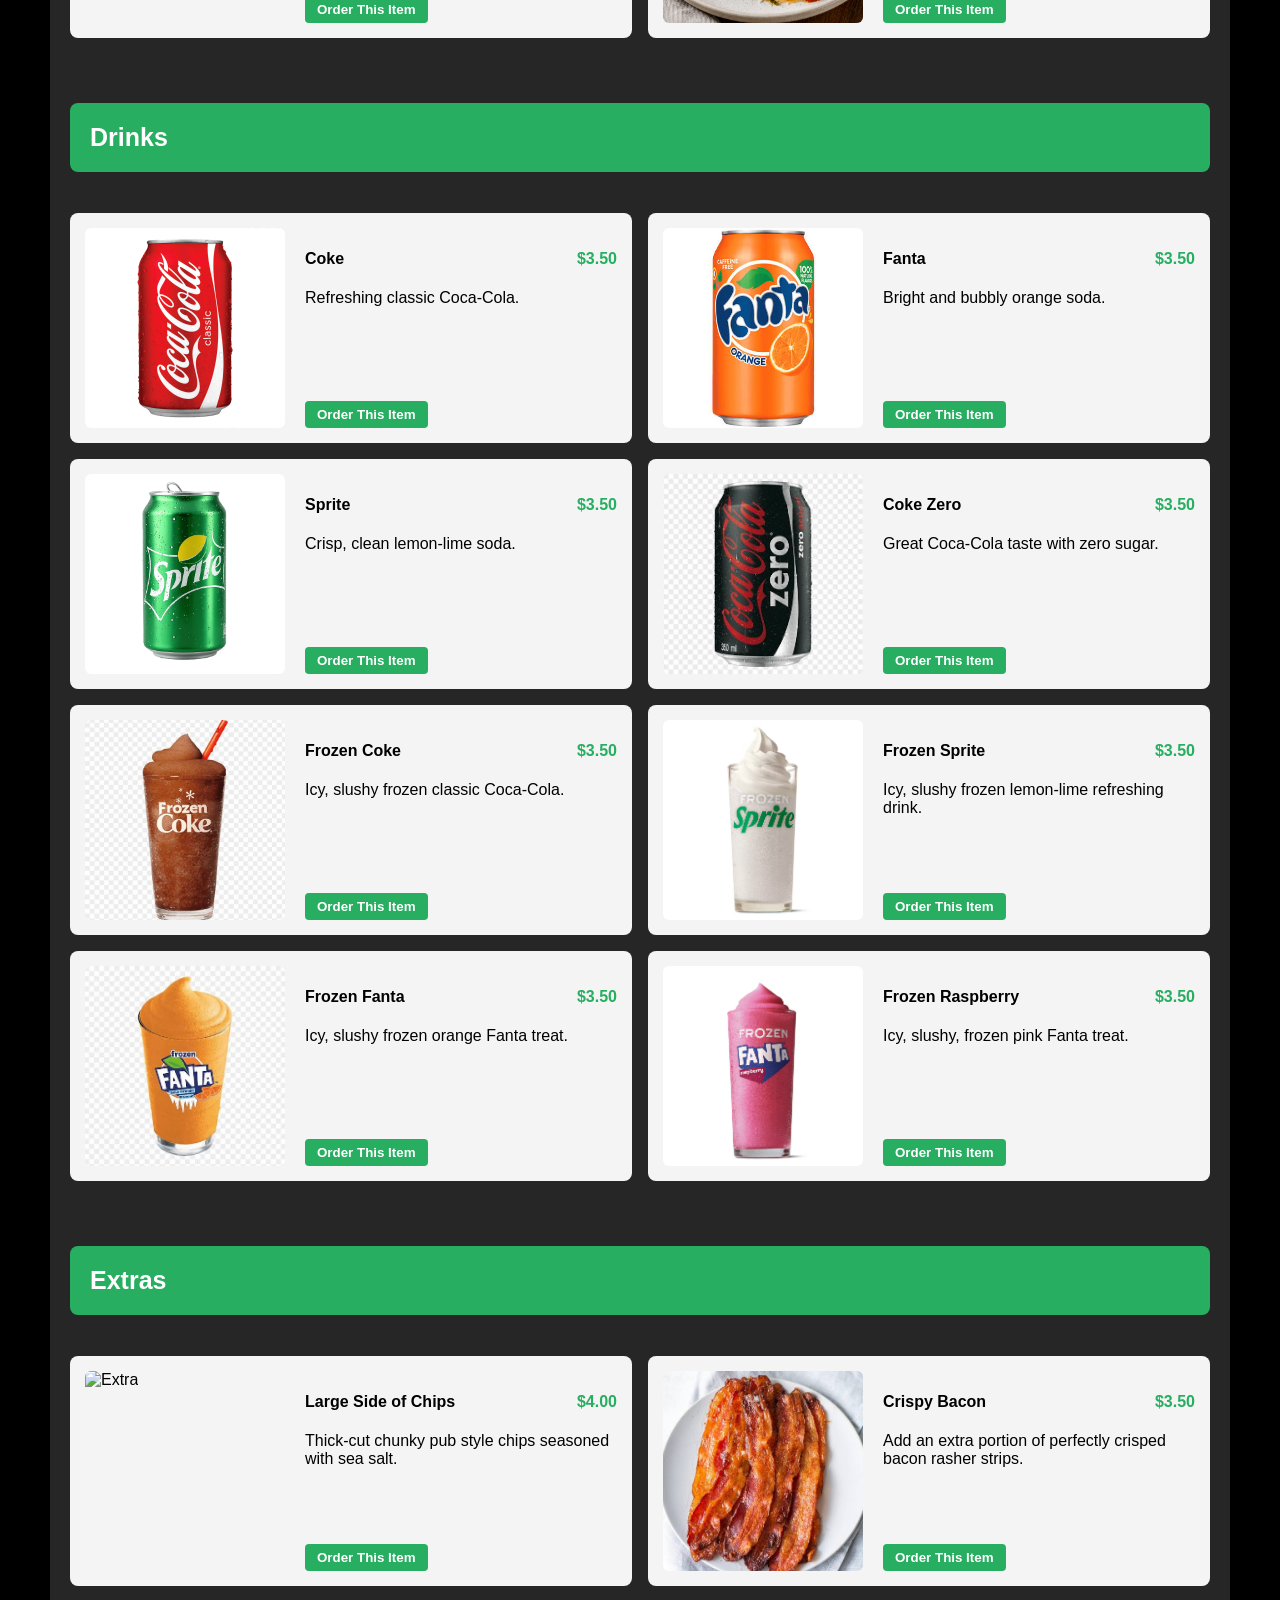
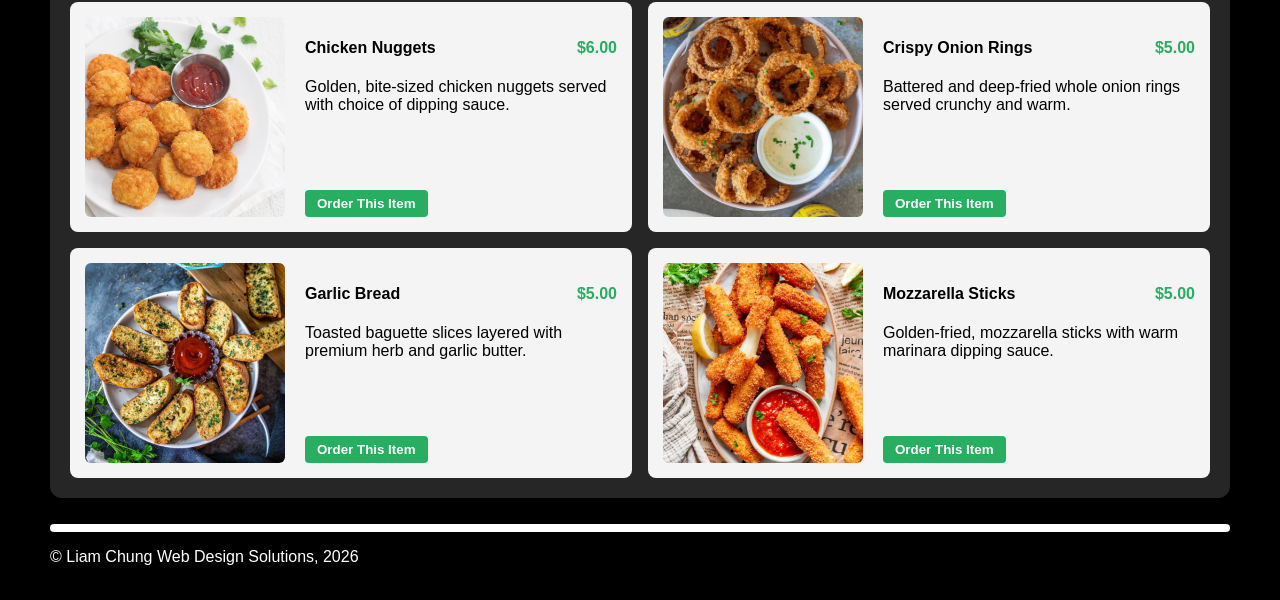
==== commit e7b3dba4: "Jul 14, 2026, 12:16 AM" ====
--- a/Menu.html
+++ b/Menu.html
@@ -403,32 +403,30 @@
         </div>
       </div>
 
-      <div class="menu-item-card">
+    <div class="menu-item-card">
         <div class="menu-item-card-image"><img src="images.html/Garlic_Bread.png" alt="Extra"></div>
         <div class="menu-item-card-content">
           <div>
-            <h4>Garlic Bread <span class="price-badge">$3.00</span></h4>
+            <h4>Garlic Bread <span class="price-badge">$5.00</span></h4>
             <p>Toasted baguette slices layered with premium herb and garlic butter.</p>
           </div>
           <div><button class="order-btn" onclick="selectAndGo('extra_5')">Order This Item</button></div>
         </div>
       </div>
-    </div>
 
     <div class="menu-item-card">
-   <div class="menu-item-card-image"><img src="images.html/Mozzarella_Sticks.png" alt="Extra"></div>
-   <div class="menu-item-card-content">
-    <div>
-      <h4>Mozzarella Sticks <span class="price-badge">$3.00</span></h4>
-      <p>Golden-fried, breaded mozzarella sticks served with a side of warm marinara dipping sauce.</p>
-    </div>
-    <div><button class="order-btn" onclick="selectAndGo('extra_6')">Order This Item</button></div>
+        <div class="menu-item-card-image"><img src="images.html/Mozzarella_Sticks.png" alt="Extra"></div>
+        <div class="menu-item-card-content">
+         <div>
+            <h4>Mozzarella Sticks <span class="price-badge">$5.00</span></h4>
+            <p>Golden-fried, mozzarella sticks with warm marinara dipping sauce.</p>
+          </div>
+          <div><button class="order-btn" onclick="selectAndGo('extra_6')">Order This Item</button></div>
+    </div>
   </div>
+
 </div>
-
-
-
-  </main>
+</main>
 
 
 
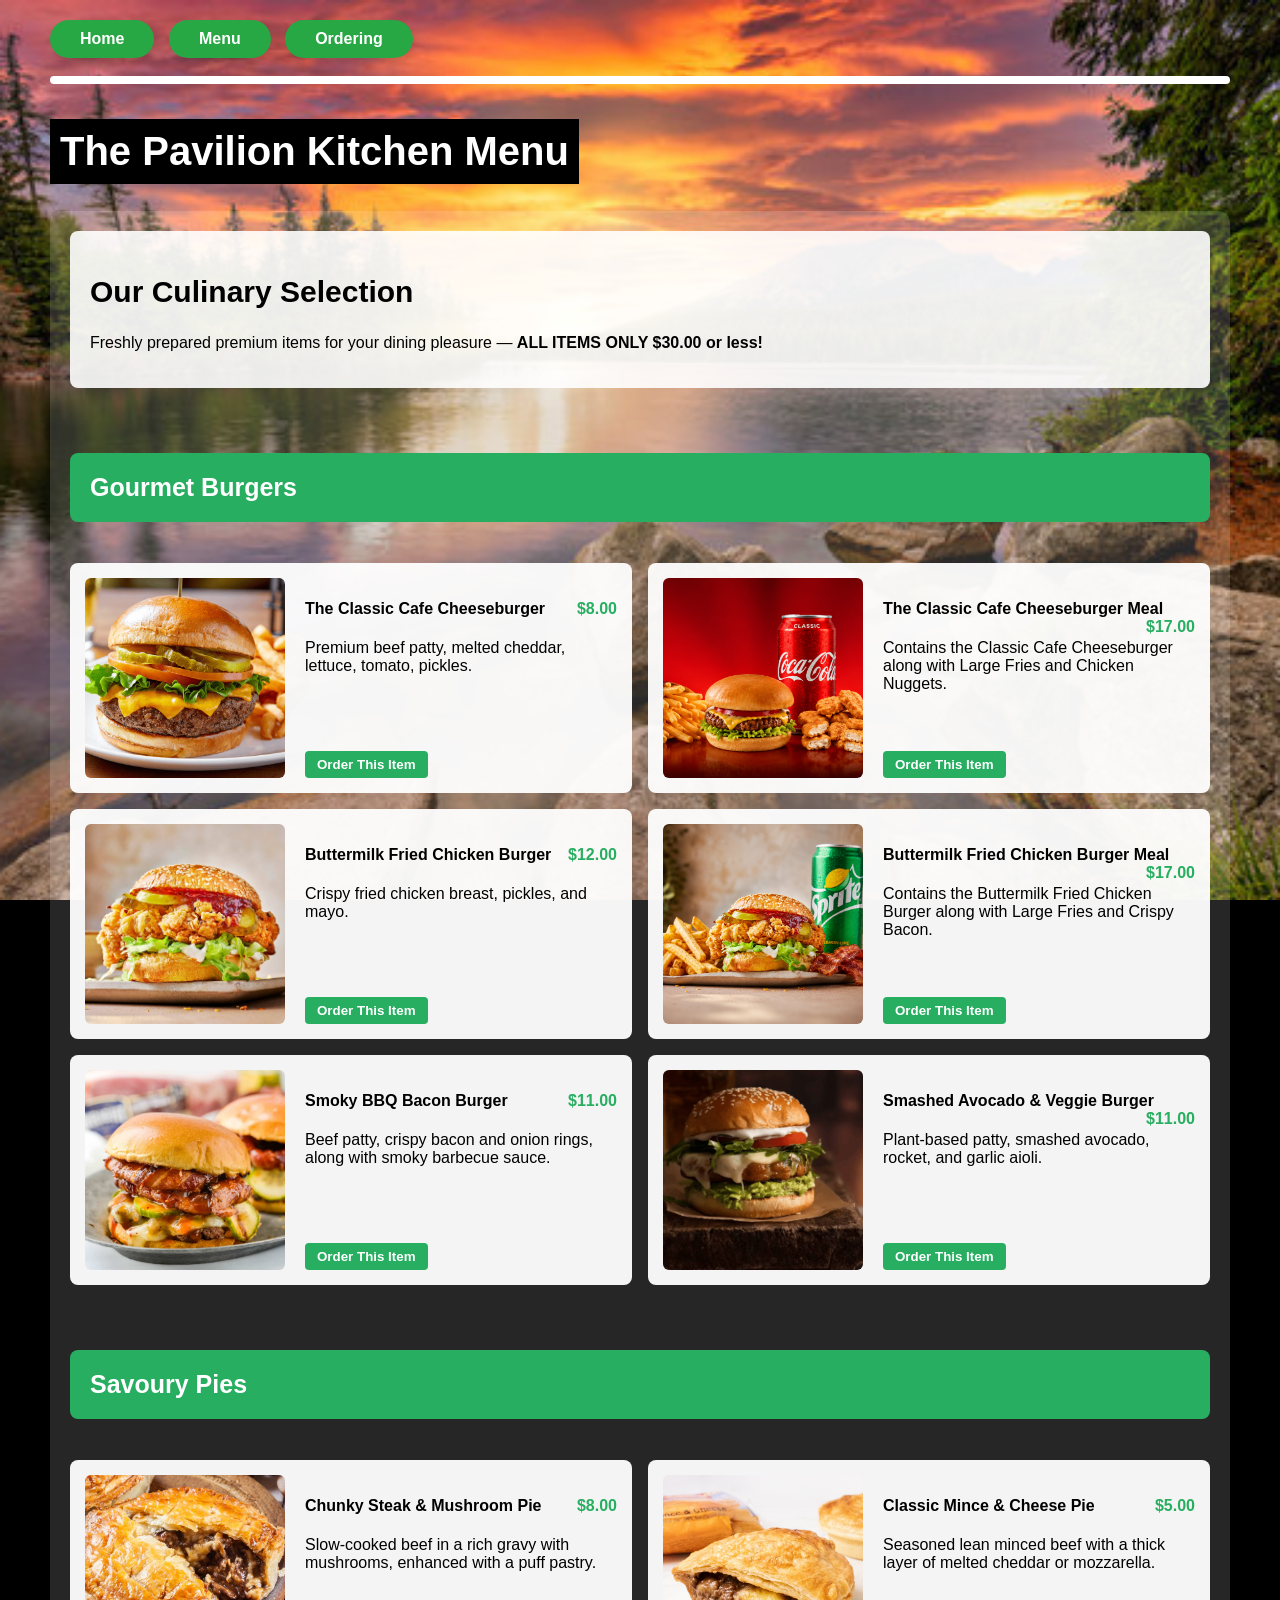
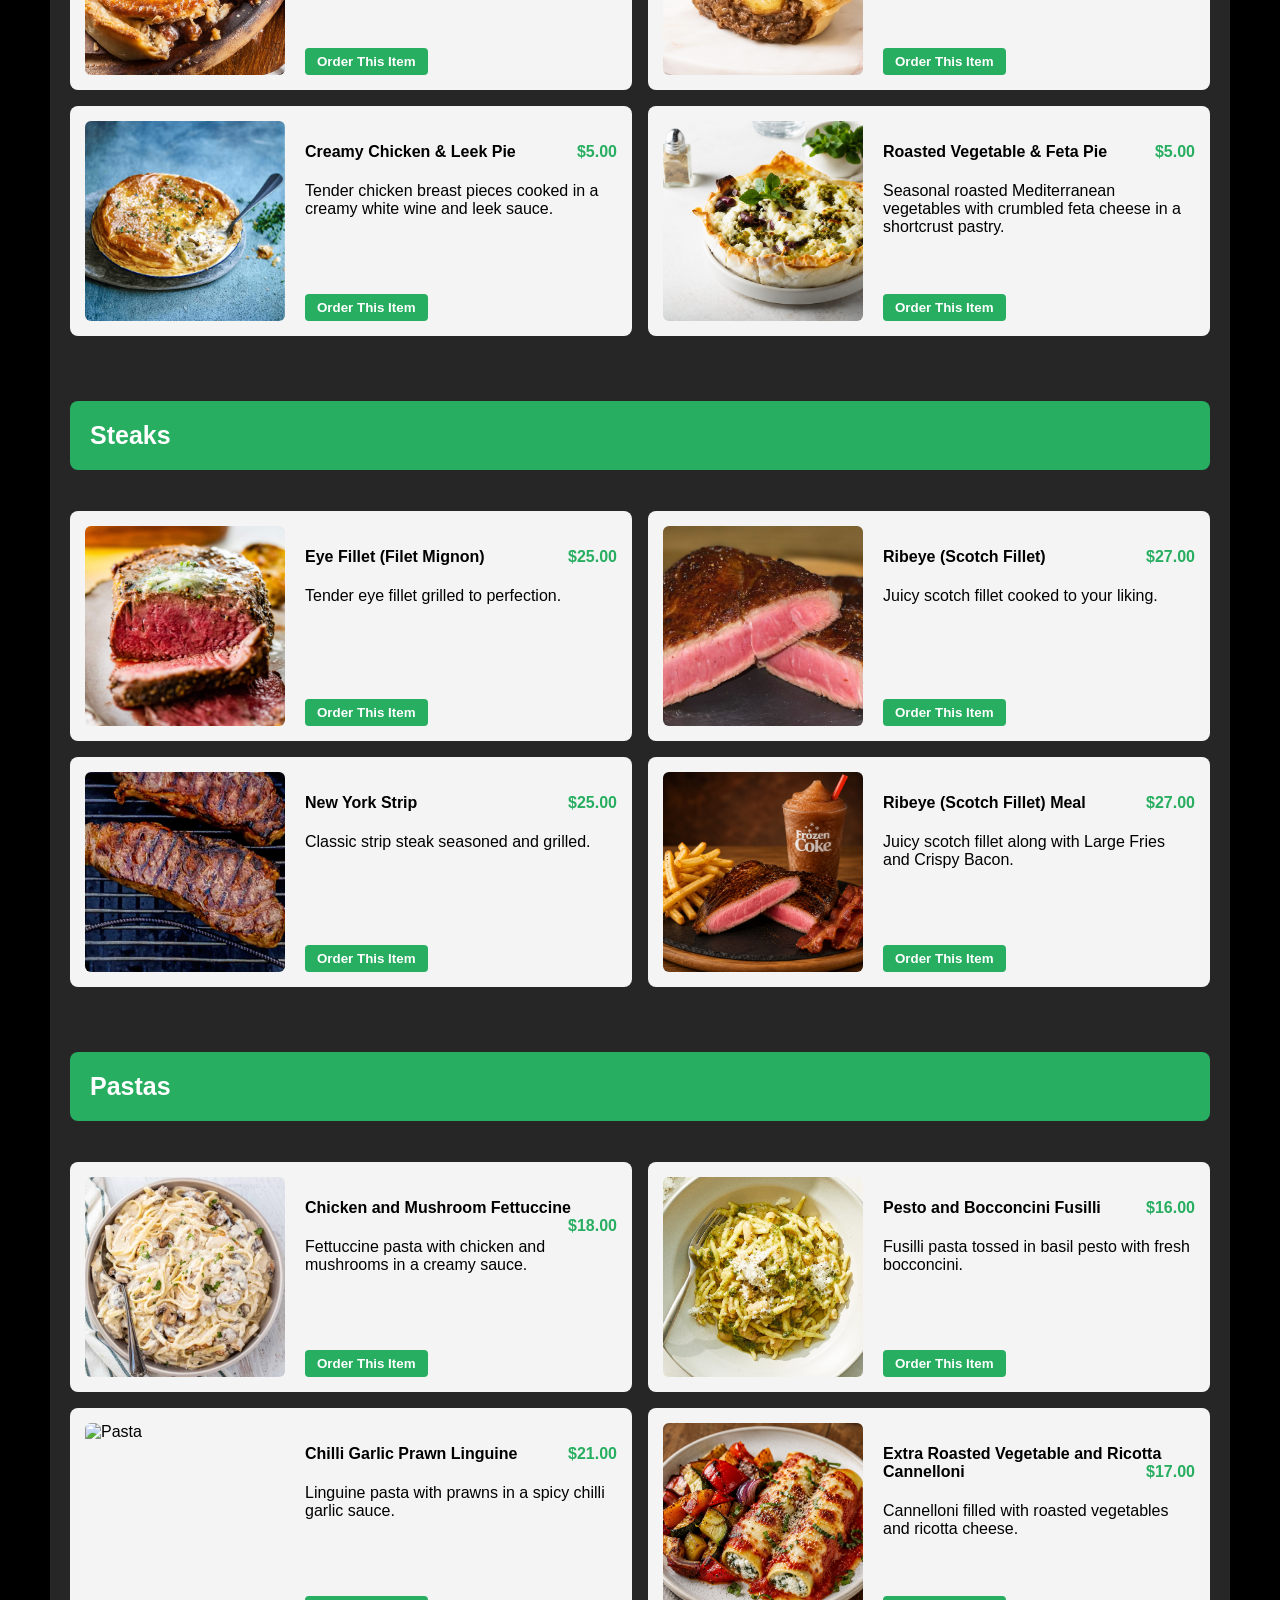
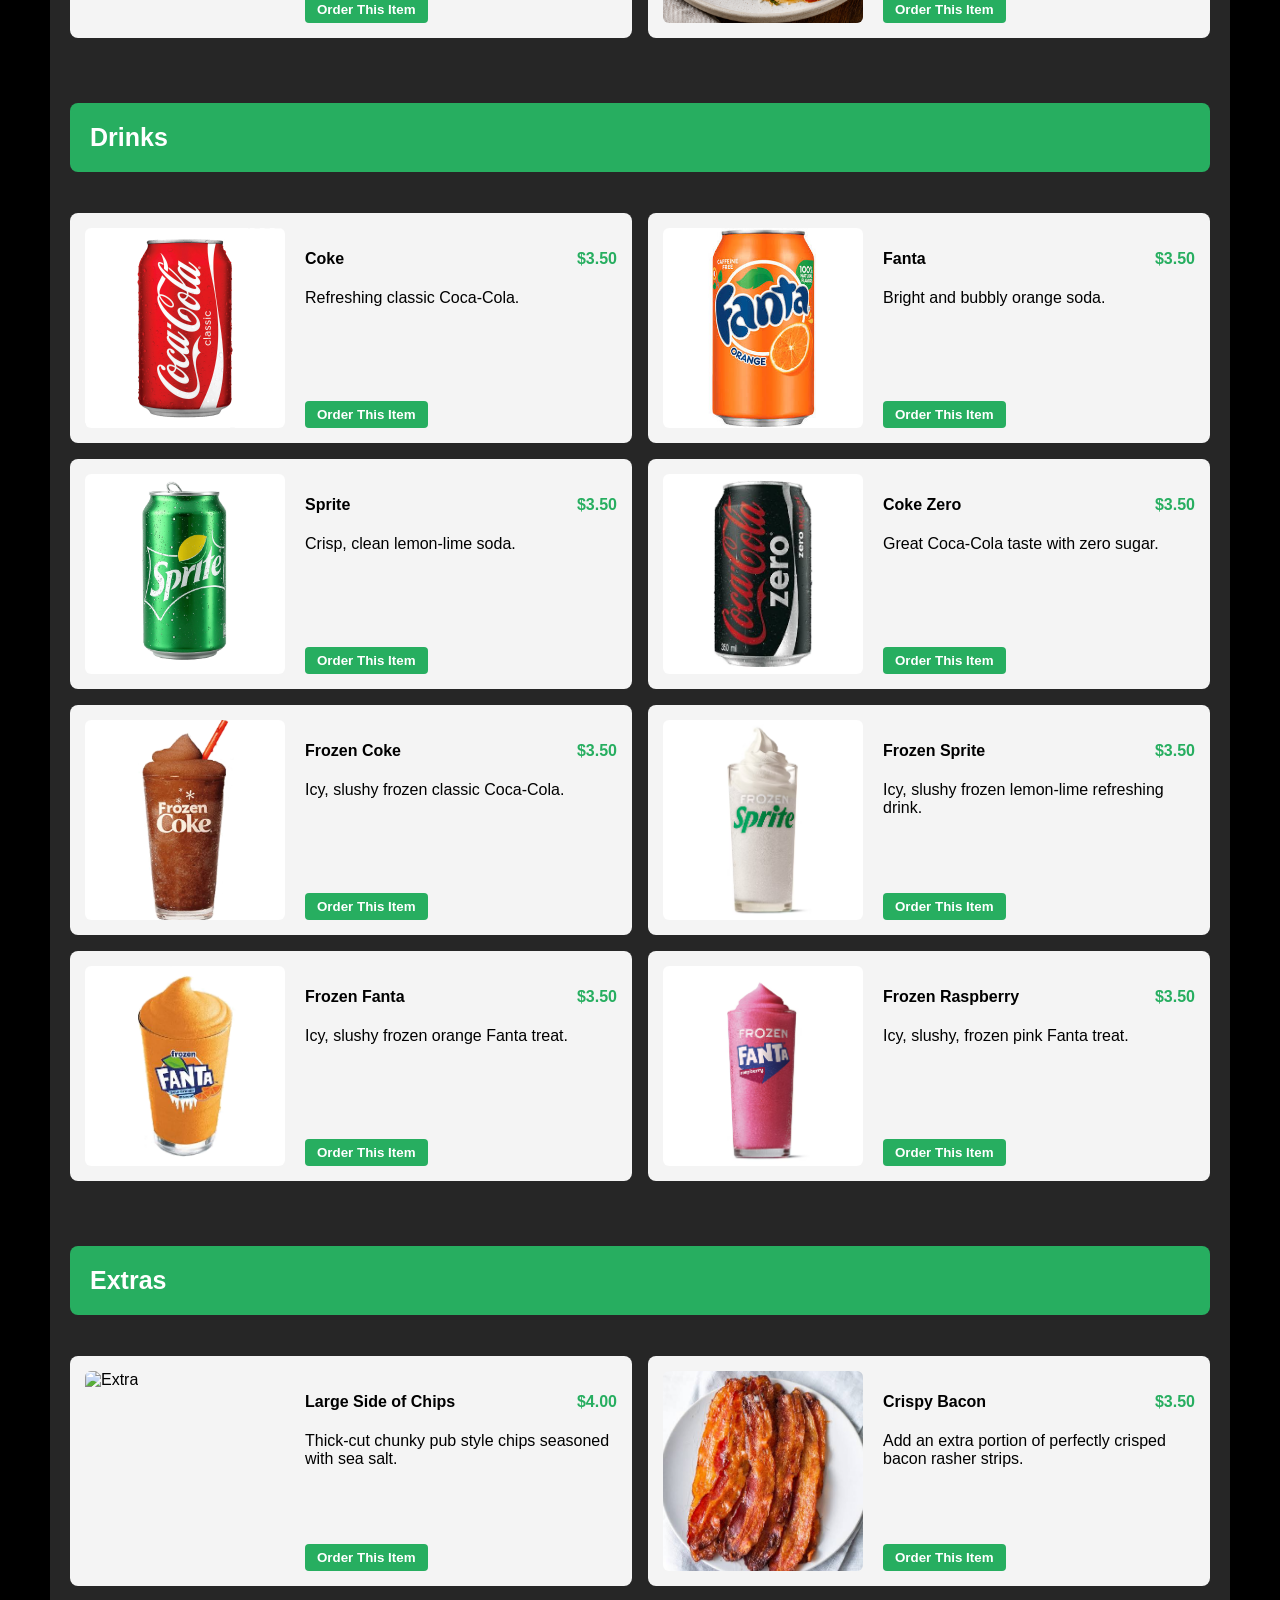
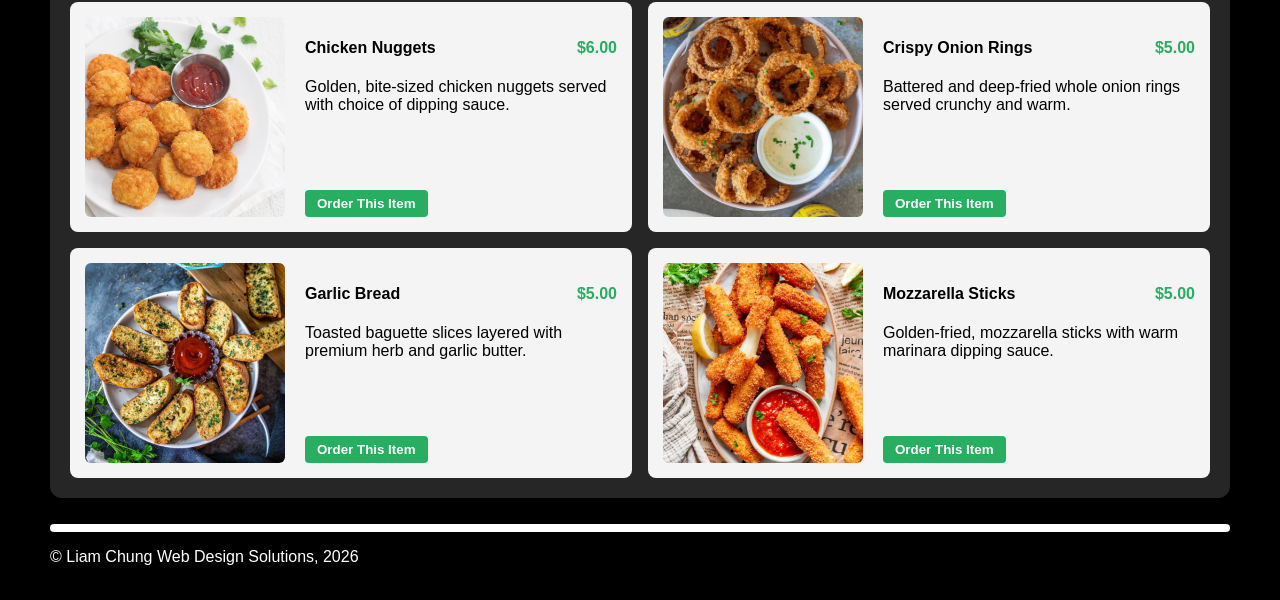
==== commit 1f31a9a9: "Jul 15, 2026, 9:45 AM" ====
--- a/Menu.html
+++ b/Menu.html
@@ -403,7 +403,7 @@
         </div>
       </div>
 
-    <div class="menu-item-card">
+      <div class="menu-item-card">
         <div class="menu-item-card-image"><img src="images.html/Garlic_Bread.png" alt="Extra"></div>
         <div class="menu-item-card-content">
           <div>
